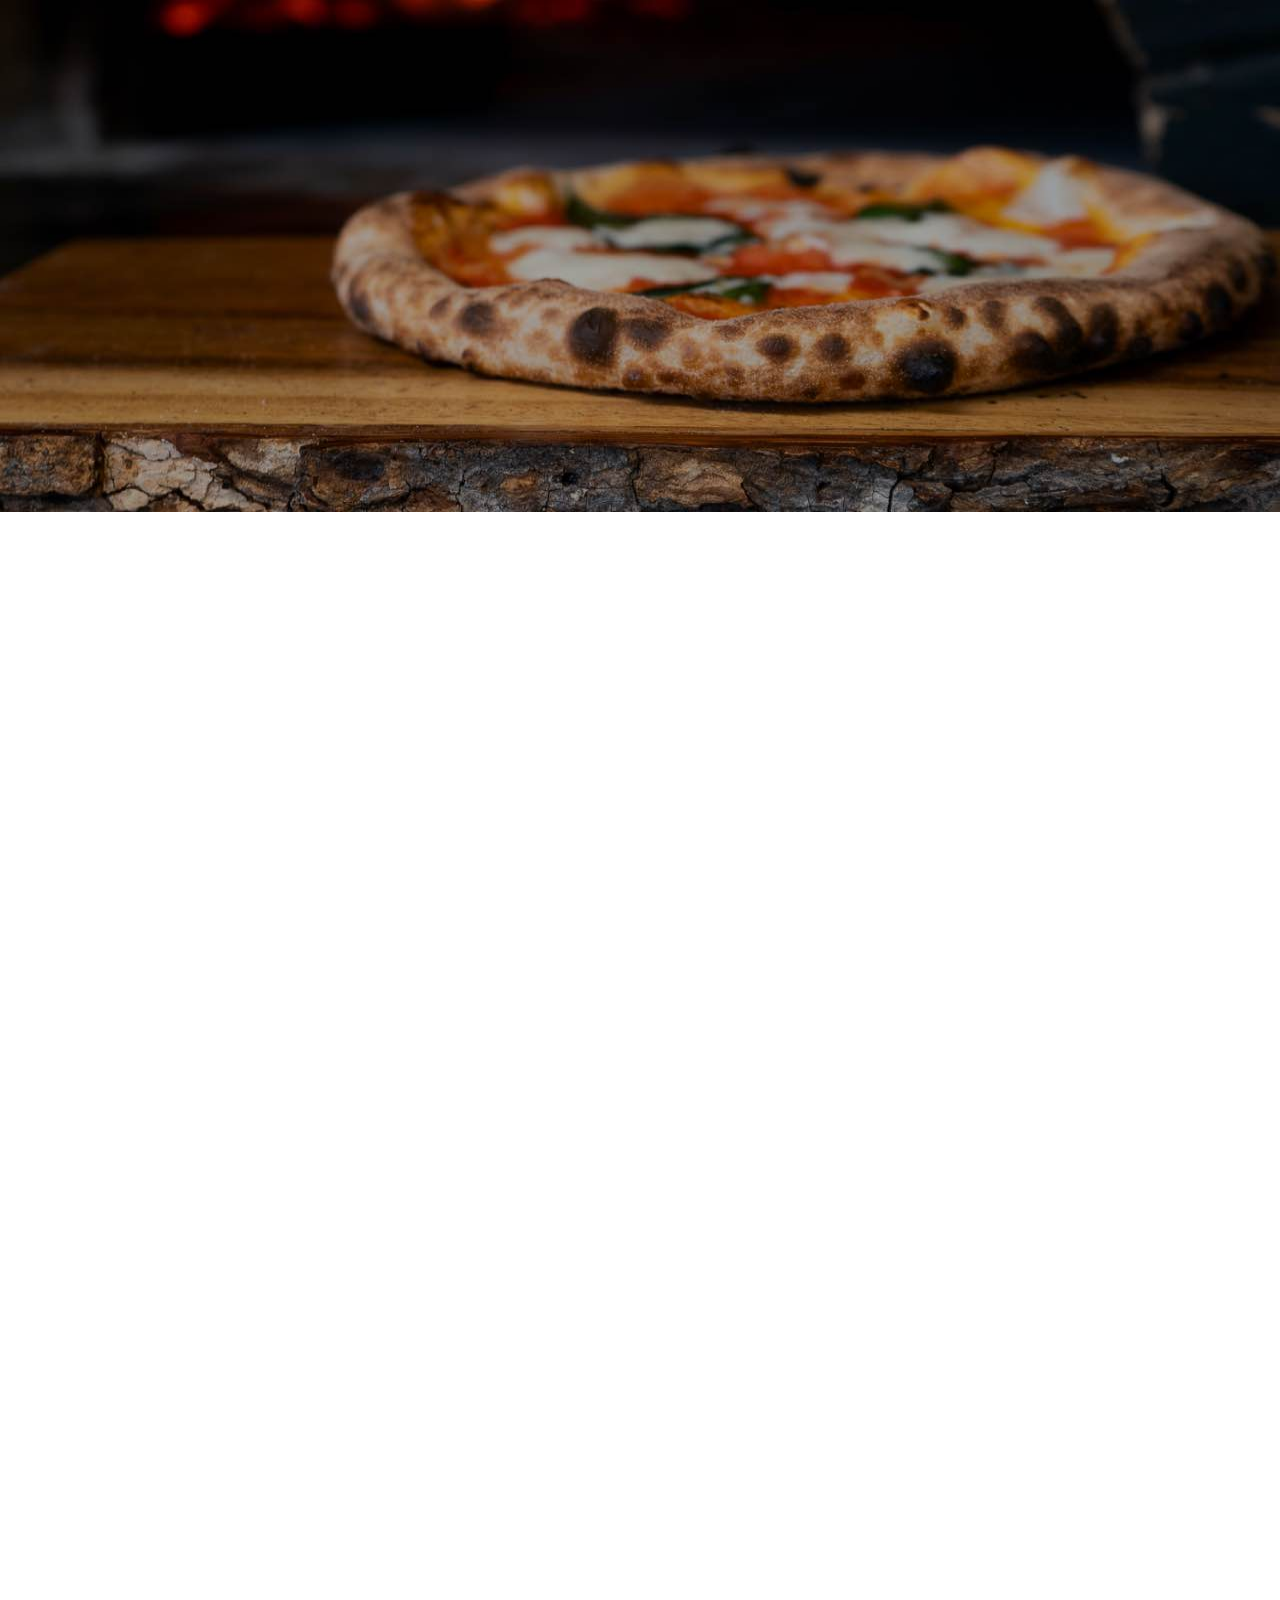
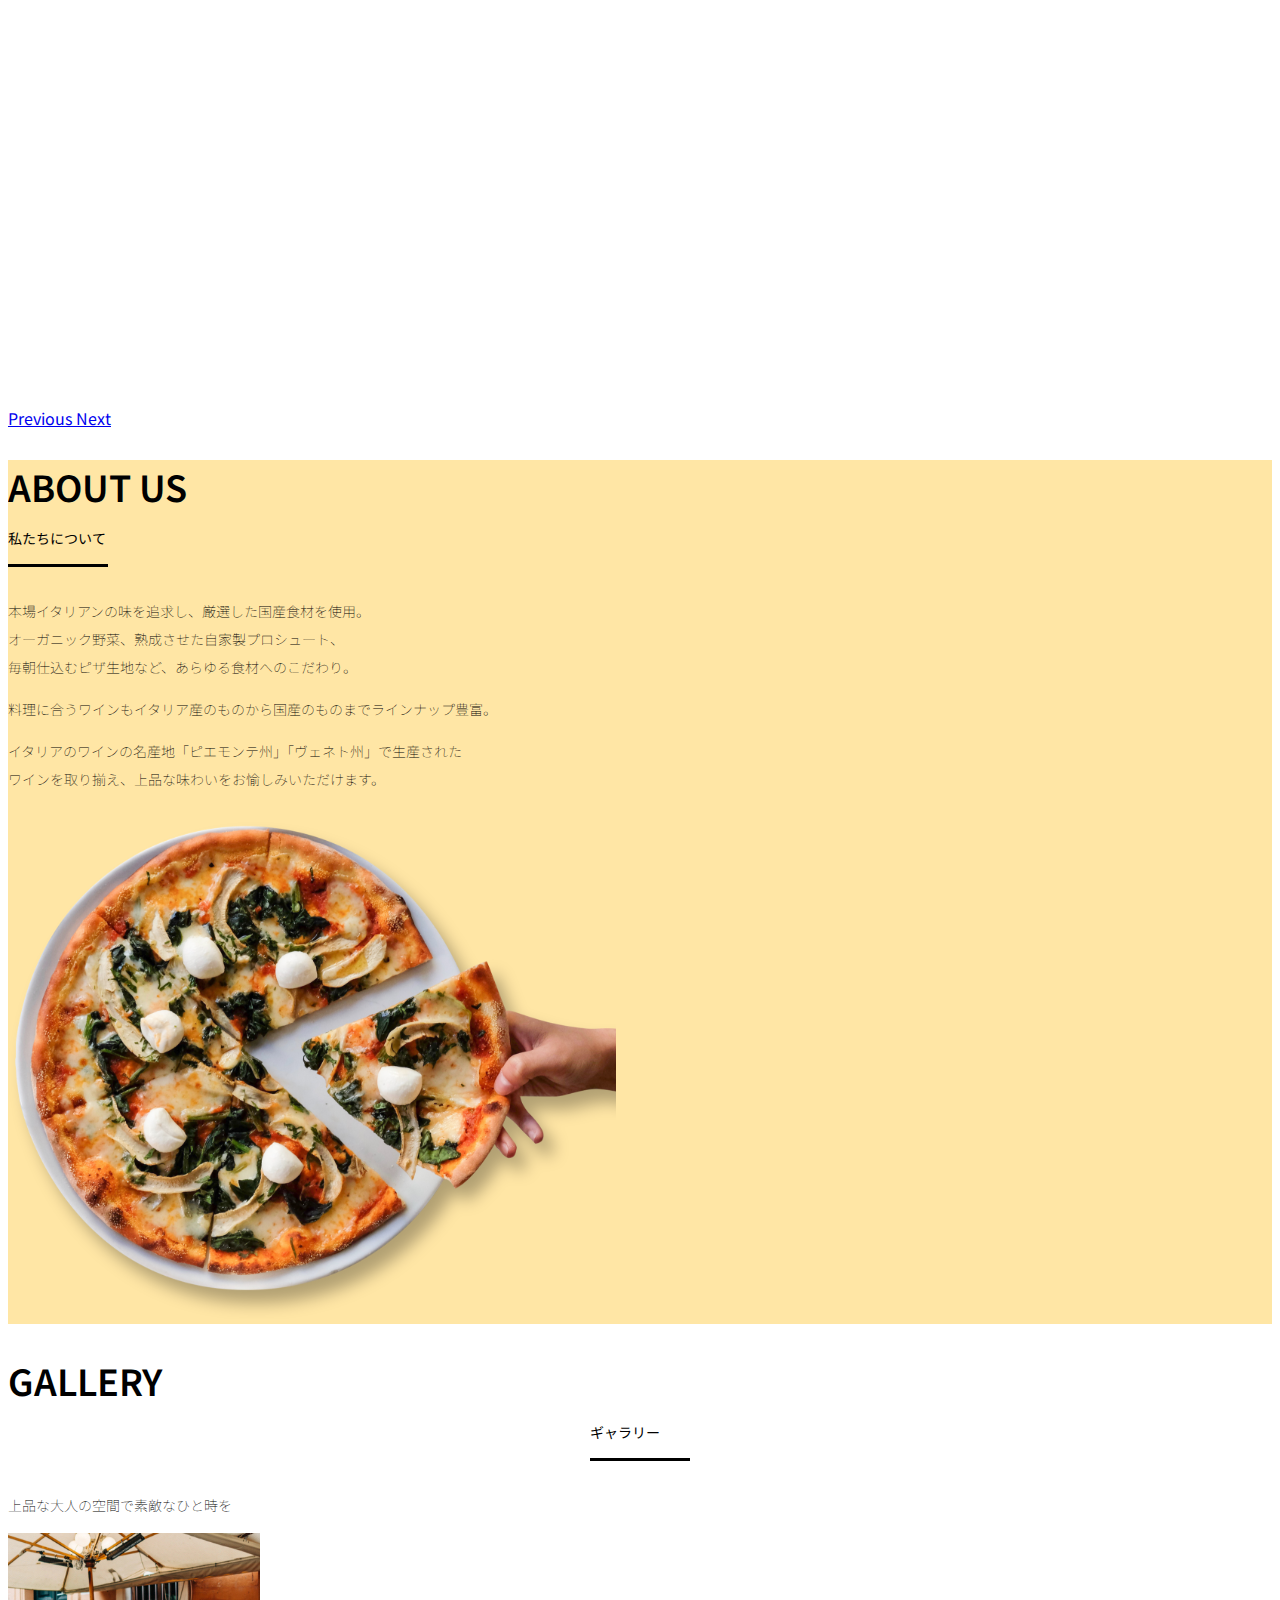
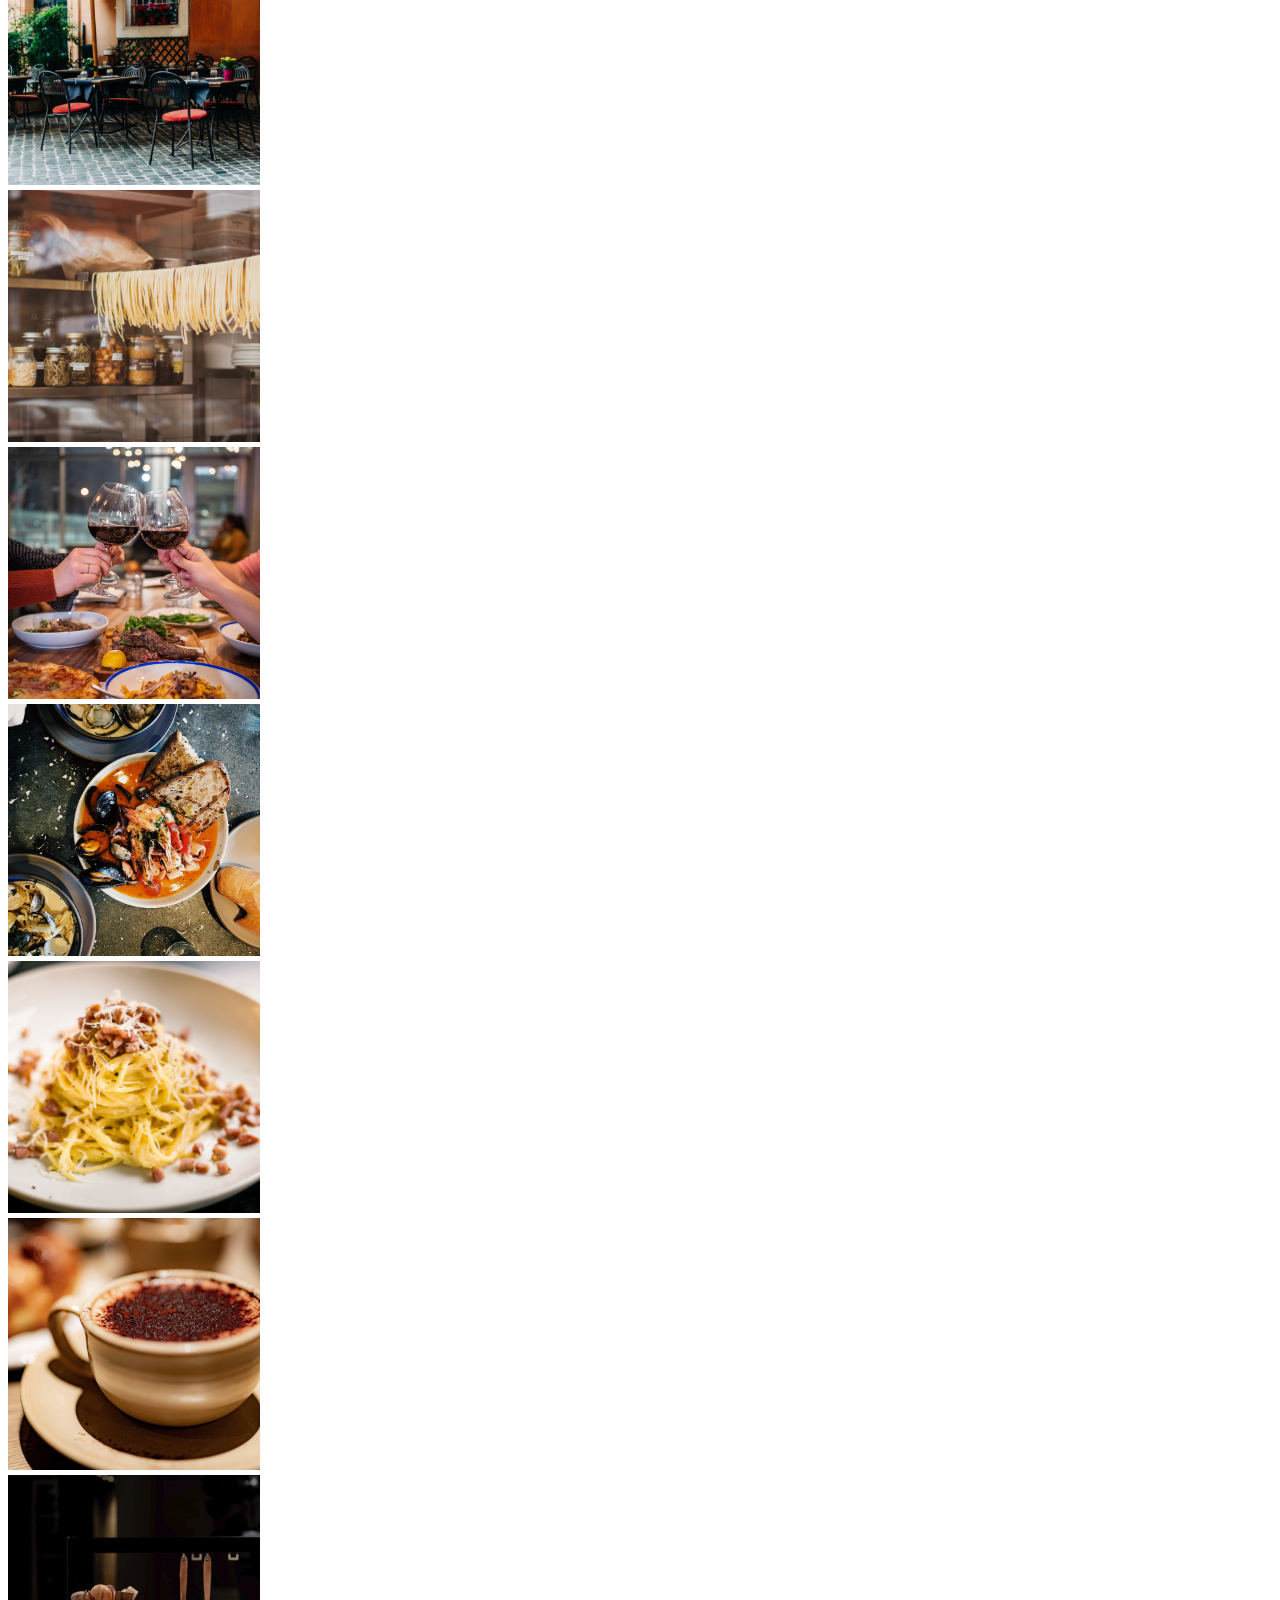
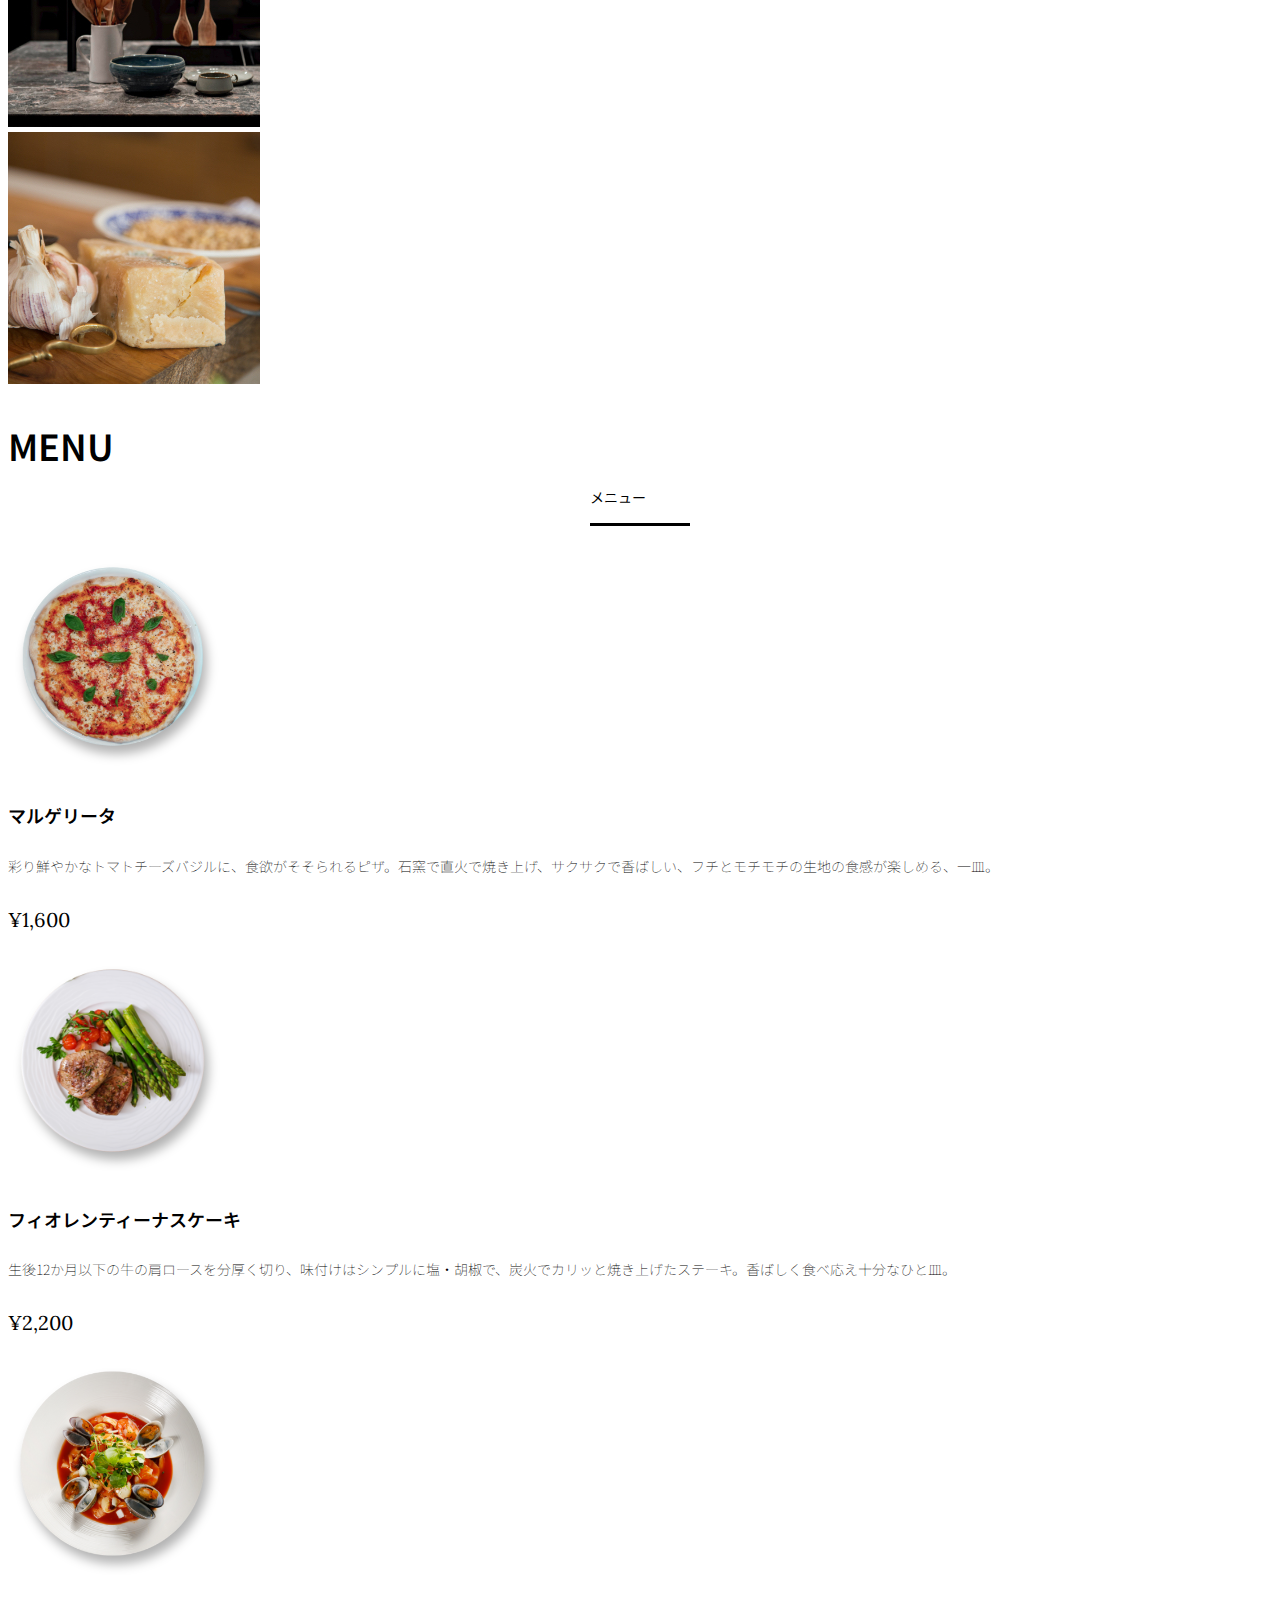
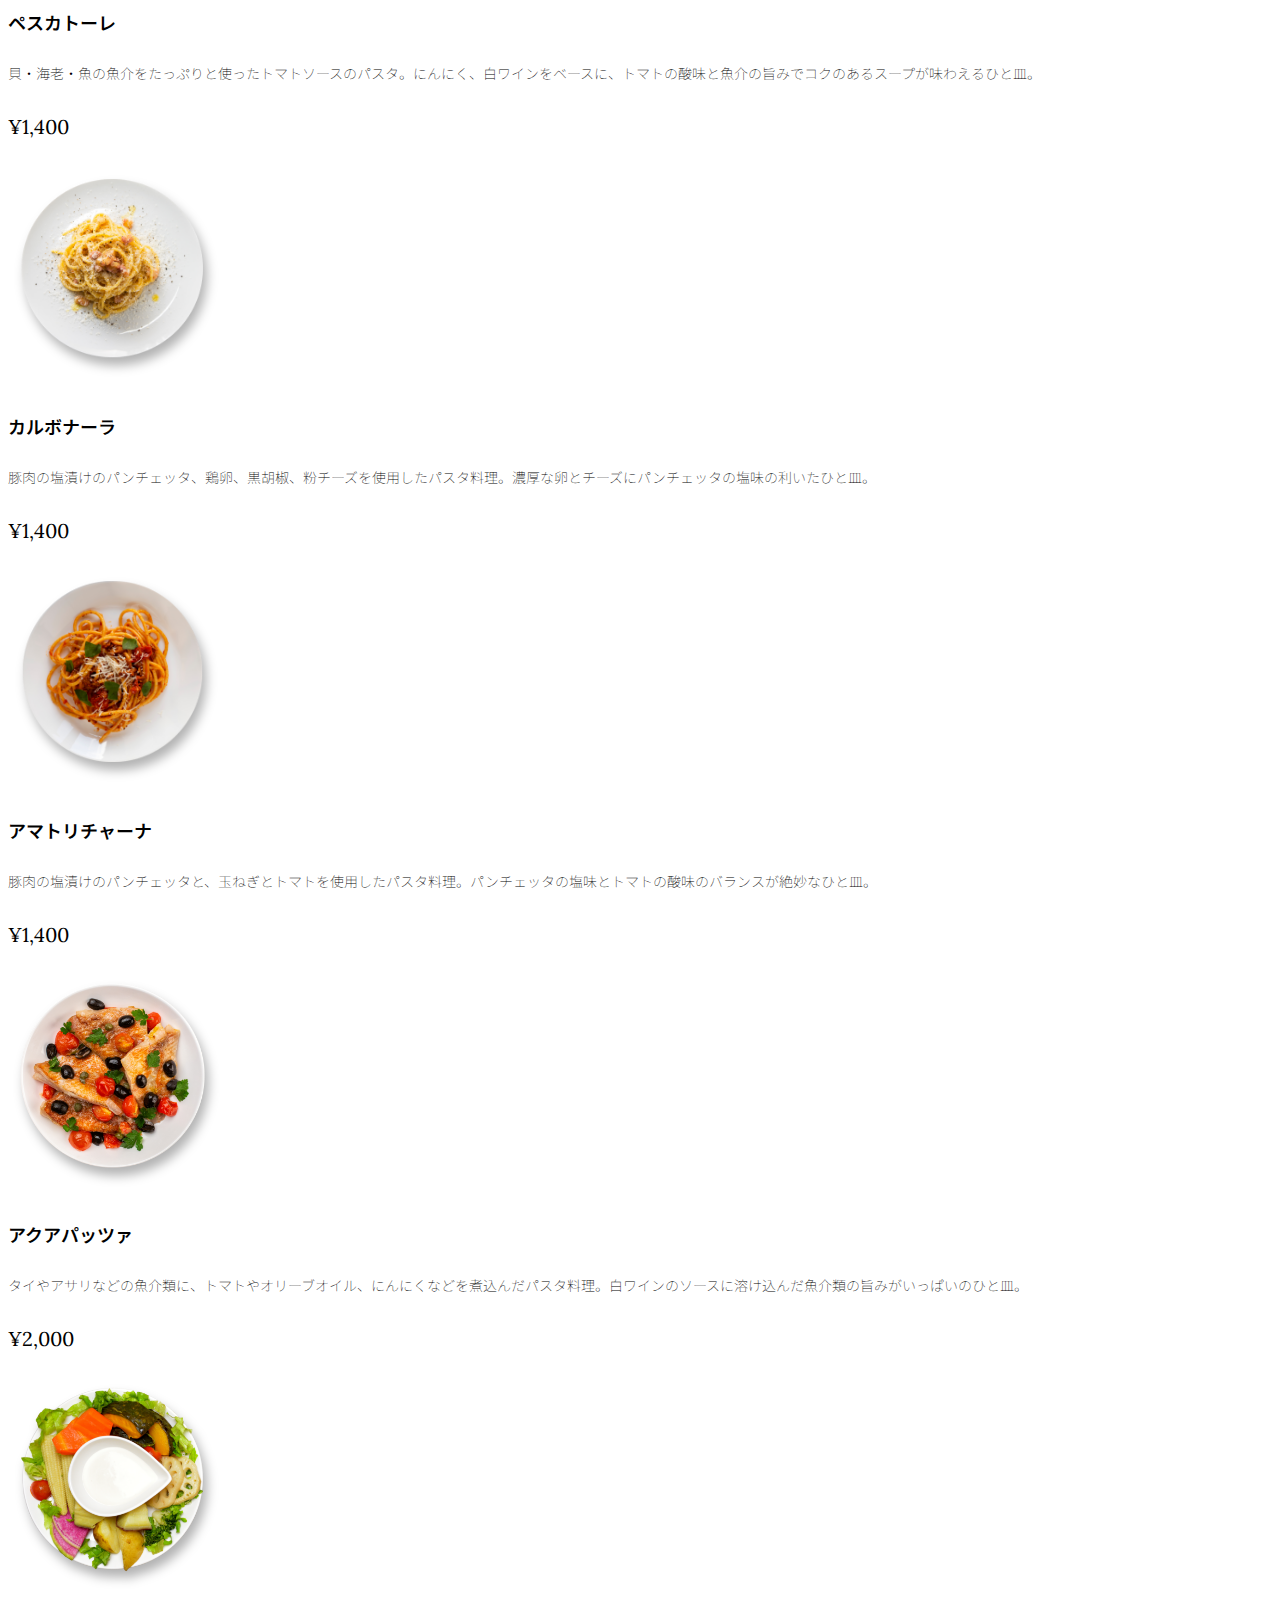
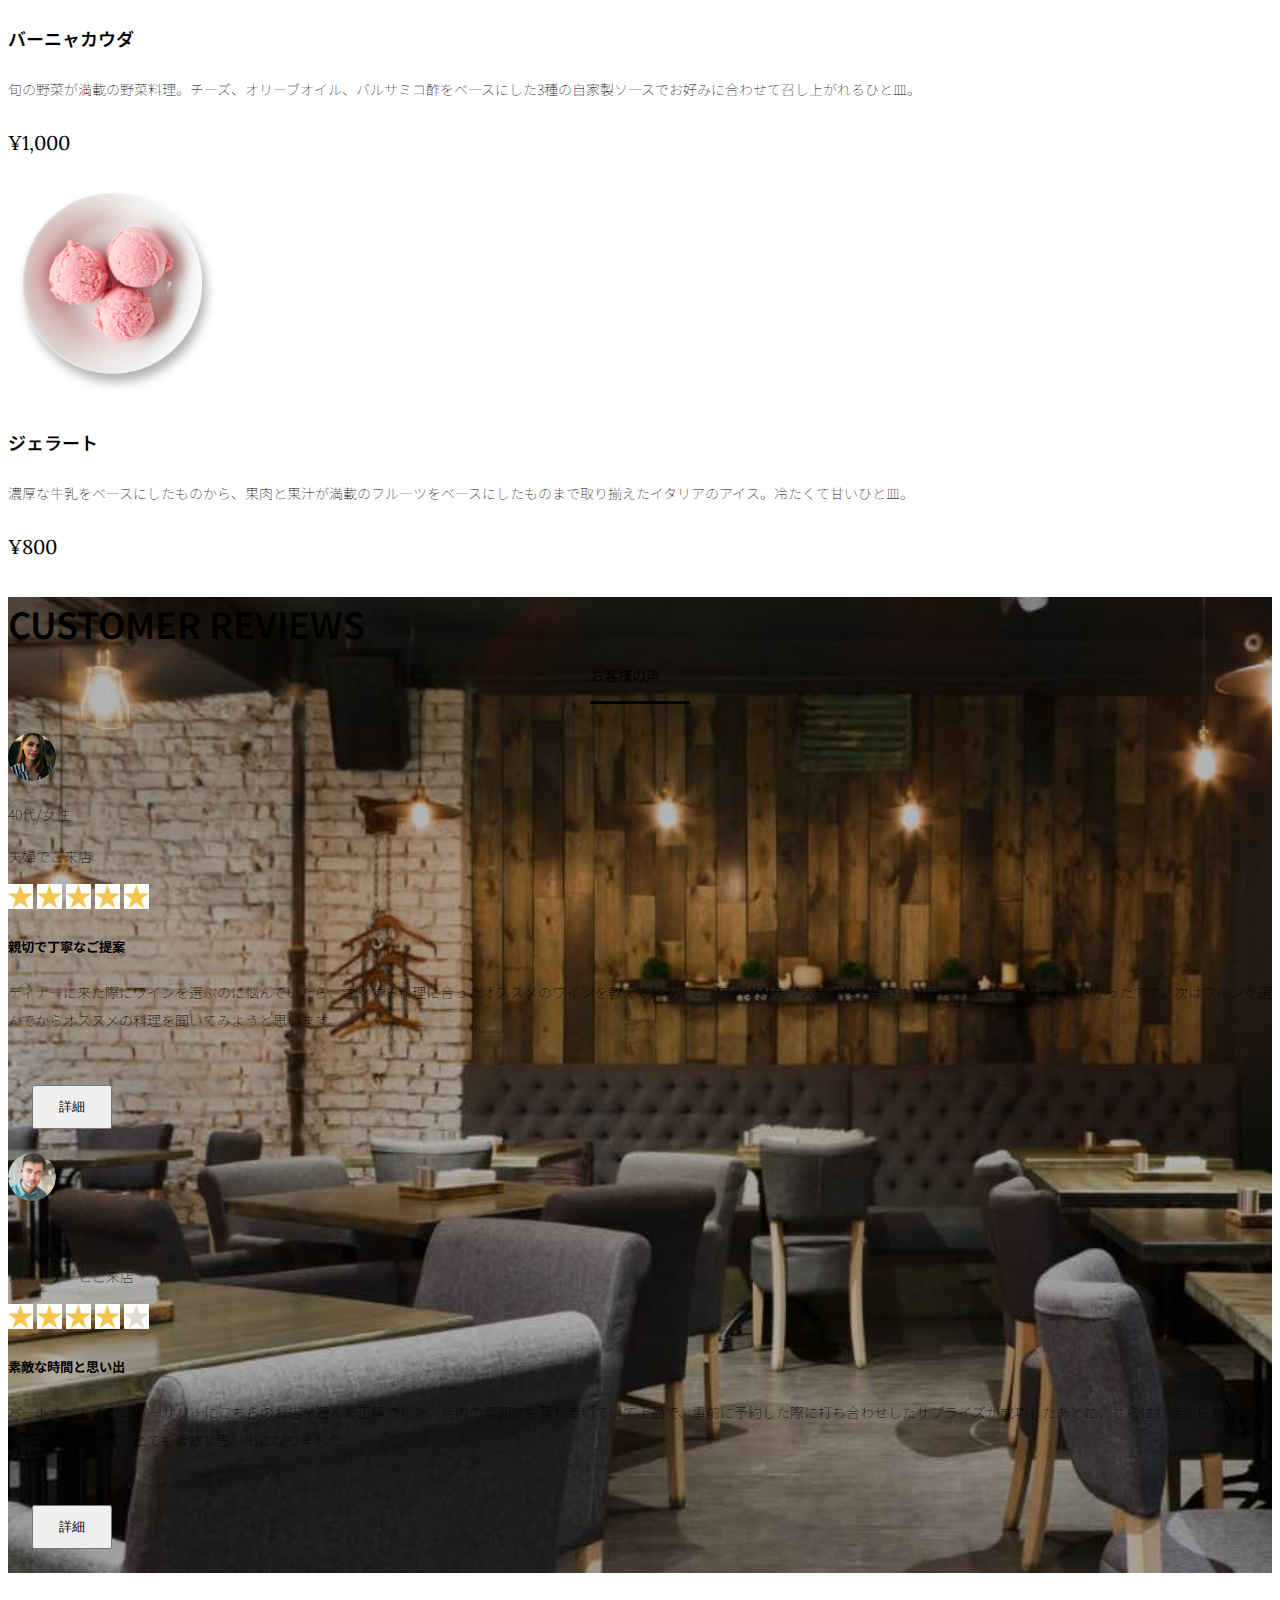
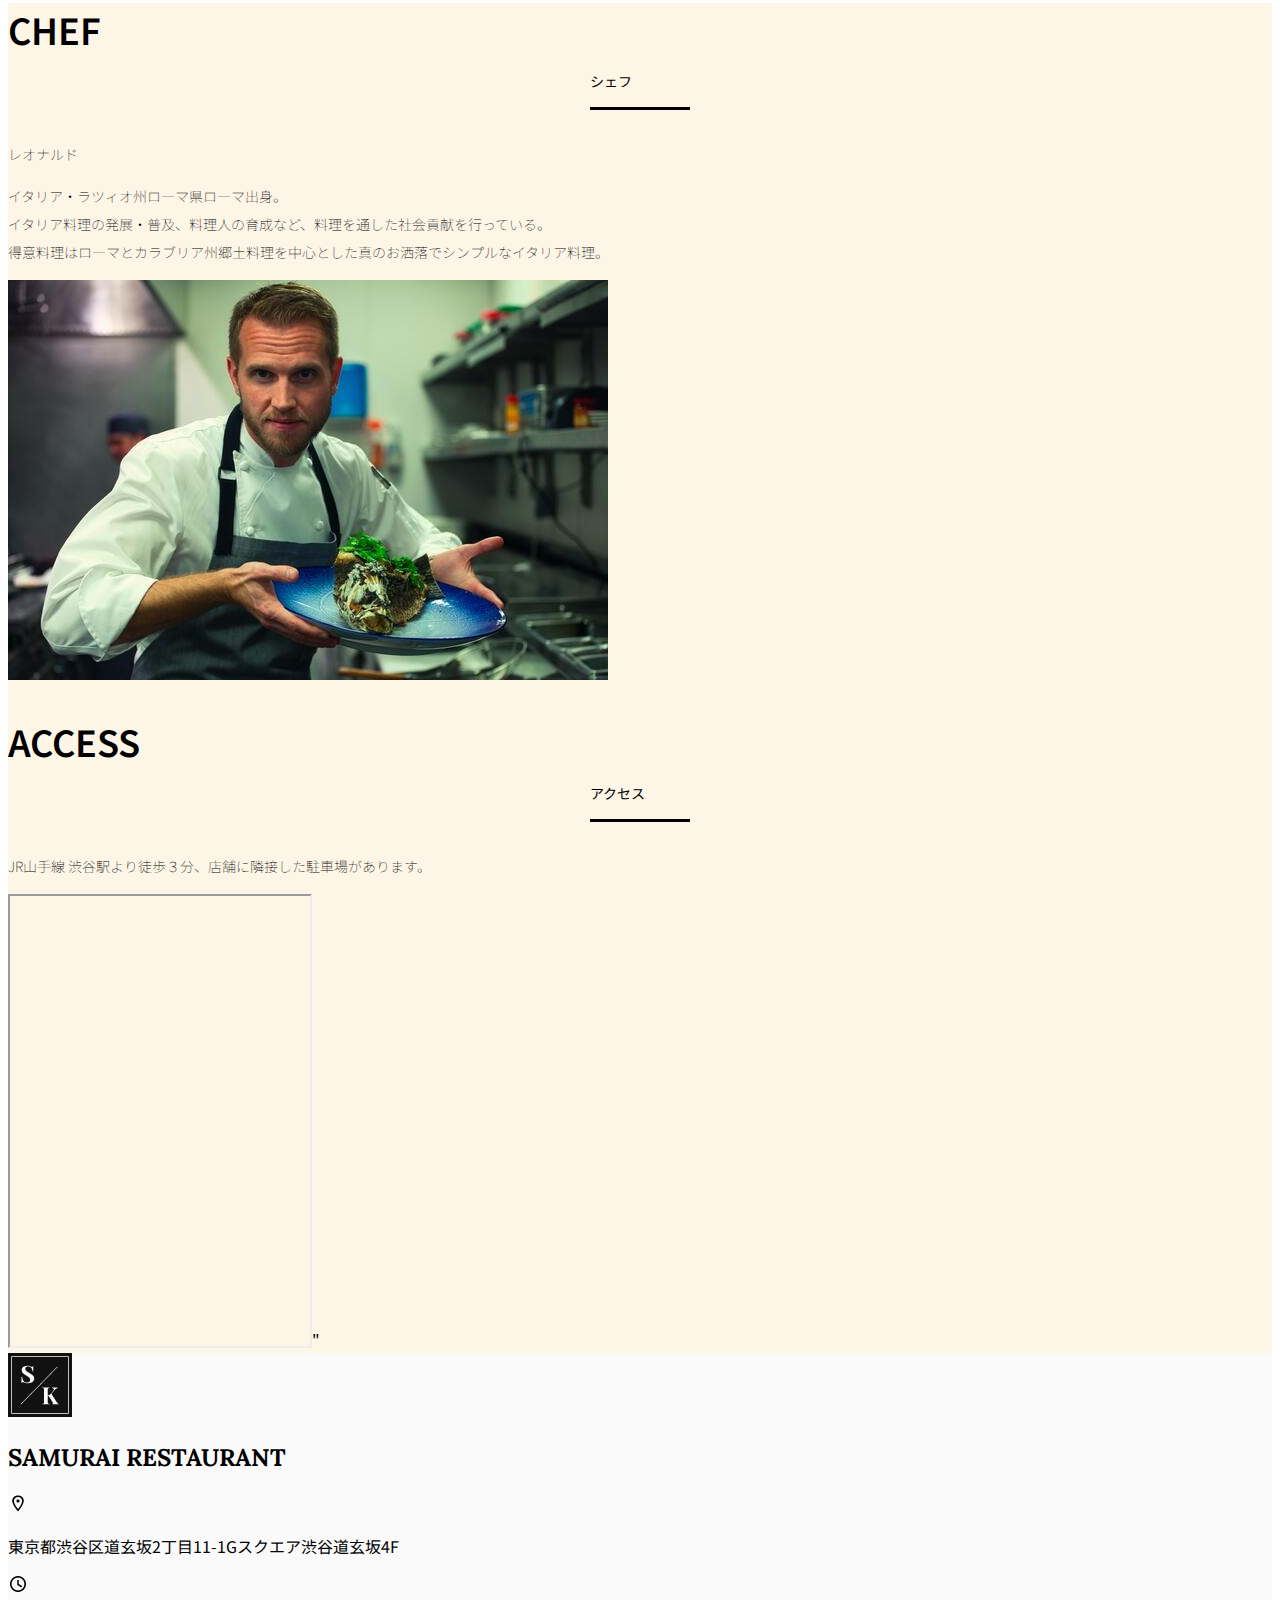
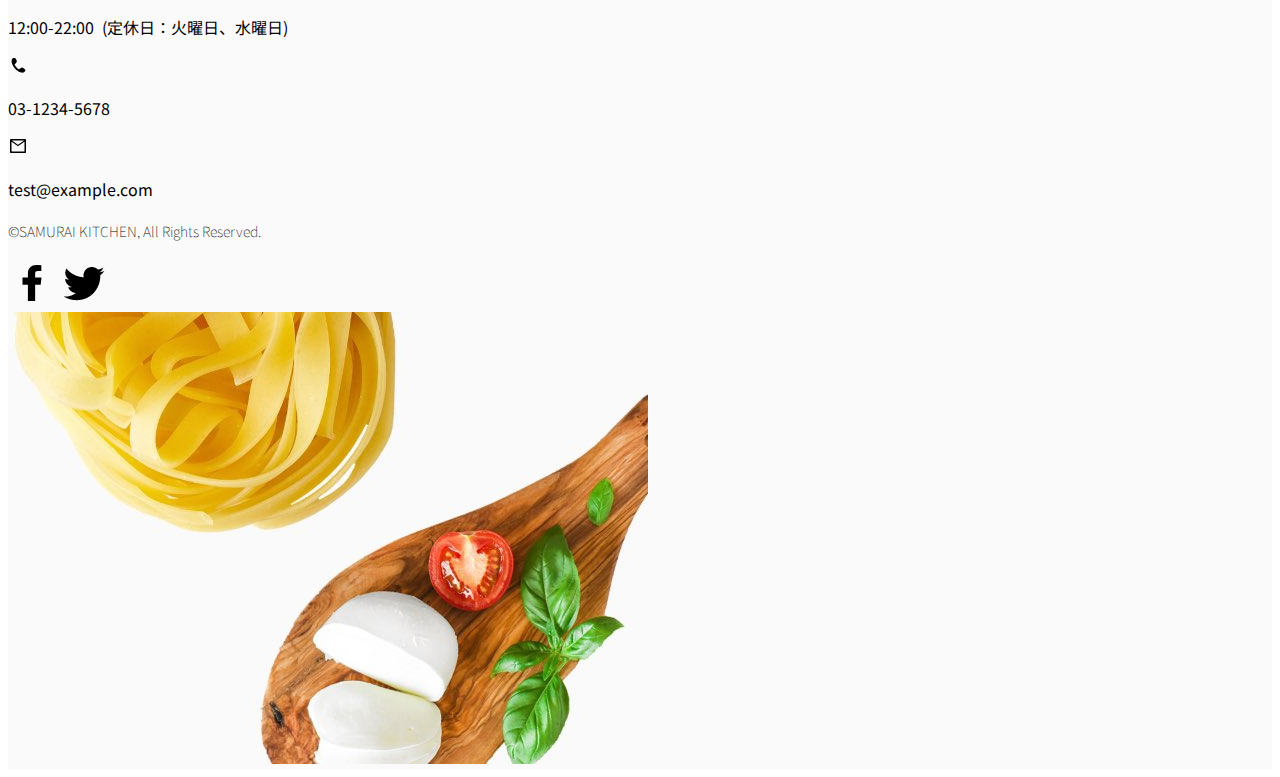
==== kadai_015/index.html @ 0fbdc572 "Add files via upload" ====
<!doctype html>
<html lang="ja">

<head>
  <meta charset="utf-8">
  <meta name="viewport" content="width=device-width, initial-scale=1">
  <!-- マルチデバイス対応 -->
  <meta name="viewport" content="width=device-width, initial-scale=1">
  <meta name="description" content="">
  <meta name="author" content="SAMURAI ENGINEER">
  <title>SAMURAI XD_HTML教材</title>

    <!-- 先にBootstrapのCSSを読み込む -->
  <!-- ************************************************ bootstrap.min.cssの読み込み -->
  <!-- BootstrapのCSSの読み込み -->
  <link href="https://cdn.jsdelivr.net/npm/bootstrap@5.0.0-beta1/dist/css/bootstrap.min.css" rel="stylesheet"integrity="sha384-giJF6kkoqNQ00vy+HMDP7azOuL0xtbfIcaT9wjKHr8RbDVddVHyTfAAsrekwKmP1" crossorigin="anonymous">

  <link href="https://cdn.jsdelivr.net/npm/bootstrap@5.0.0-beta1/dist/css/bootstrap.min.css" rel="stylesheet"
    integrity="sha384-giJF6kkoqNQ00vy+HMDP7azOuL0xtbfIcaT9wjKHr8RbDVddVHyTfAAsrekwKmP1" crossorigin="anonymous">
  <!-- ************************************************ bootstrap.bundle.min.jsの読み込み -->
  <!-- BootstrapのJavaScriptライブラリの読み込み -->
  <script src="https://cdn.jsdelivr.net/npm/bootstrap@5.0.0-beta1/dist/js/bootstrap.bundle.min.js" integrity="sha384-ygbV9kiqUc6oa4msXn9868pTtWMgiQaeYH7/t7LECLbyPA2x65Kgf80OJFdroafW" crossorigin="anonymous" defer>
  </script>

  <!-- ************************************************ Google Font読み込み -->
  <link rel="preconnect" href="https://fonts.gstatic.com">
  <link href="https://fonts.googleapis.com/css2?family=Lora&display=swap" rel="stylesheet">
  <link href="https://fonts.googleapis.com/css2?family=Noto+Sans+JP:wght@300&display=swap" rel="stylesheet">
  <!-- ************************************************ Font Awesome -->
  <link rel="stylesheet" href="https://use.fontawesome.com/releases/v5.1.0/css/all.css"
    integrity="sha384-lKuwvrZot6UHsBSfcMvOkWwlCMgc0TaWr+30HWe3a4ltaBwTZhyTEggF5tJv8tbt" crossorigin="anonymous">
      <!-- Bootstrapの読み込みのlinkタグよりも後ろに、style.cssを読み込むlinkタグを記述する -->
  <!-- ************************************************今回作成する styles.cssの読み込み -->
  <link href="stylesheet/style.css" rel="stylesheet">
  <!-- ************************************************  -->
</head>

<body>
  <main>
    <!-- ************************************************ ナビゲーションバー開始 -->
    <nav class="navbar navbar-expand-lg">
      <div class="container">
        <a class="navbar-brand my_navbar_brand">
          <img class="img-fluid navbar_brand_logo" src="img/site_logo.png" alt="サイトアイコン"><span>SAMURAI KITCHEN</span>
        </a>
        <div class="navbar-toggler hamburger_menu" data-bs-toggle="collapse" data-bs-target="#navbarNav"
          　aria-controls="navbarNav" aria-expanded="false" aria-label="Toggle navigation">
          <input type="checkbox" id="hamburger_btn_check">
          <label for="hamburger_btn_check" class="hamburger_btn">
            <img class="btn_open" src="img/button_open.png" alt="ナビゲーションバーのボタン">
            <img class="btn_close" src="img/button_close.png" alt="ナビゲーションバーのボタン">
          </label>
        </div>
        <div class="collapse navbar-collapse justify-content-end" id="navbarNav">
          <ul class="navbar-nav">
            <li class="nav-item px-2">
              <a class="nav-link my_nav_link my-2" aria-current="page" href="#">HOME</a>
            </li>
 
            <li class="nav-item px-2">
              <a class="nav-link my_nav_link my-2" href="#about">ABOUT US</a>
            </li>
 
            <li class="nav-item px-2">
              <a class="nav-link my_nav_link my-2" href="#gallery">GALLERY</a>
            </li>
 
            <li class="nav-item px-2">
              <a class="nav-link my_nav_link my-2" href="#menu">MENU</a>
            </li>
 
            <li class="nav-item px-2">
              <a class="nav-link my_nav_link my-2" href="#review">CUSTOMER REVIEWS</a>
            </li>

            <li class="nav-item px-2">
              <a class="nav-link my_nav_link my-2" href="#chef">CHEF</a>
            </li>
            
            <li class="nav-item px-2">
              <a class="nav-link my_nav_link my-2" href="#access">ACCESS</a>
            </li>
              
          </ul>
        </div>
      </div>
    </nav>

    <!-- ************************************************ ナビゲーションバー終了 -->

    <!-- ************************************************ カルーセル開始 -->
    <!-- idのmyCarouselはインジケーター部分のdata-bs-targetと紐付く必要がある。mb-5で下方向に余白追加。 -->
    <div id="myCarousel" class="carousel slide mb-5" data-bs-ride="carousel">
 
      <!-- インジケーター部分 -->
      <ol class="carousel-indicators">
        <!-- この箇所と前述のidは紐付いている。data-bs-slide-toの番号がカルーセルの順番。 -->
        <li data-bs-target="#myCarousel" data-bs-slide-to="0" class="active"></li>
        <li data-bs-target="#myCarousel" data-bs-slide-to="1"></li>
        <li data-bs-target="#myCarousel" data-bs-slide-to="2"></li>
      </ol>
 
      <!-- carousel-inner：カルーセルのキャプションと背景画像の部分。現在は1枚目だけ表示。 -->
      <div class="carousel-inner">
        <div class="carousel-item active">
          <img src="img/slider-1.jpg" alt="SAMURAI KITCHEN-1">
          <div class="carousel-caption">
            <h1 class="my_carousel_caption">
              Welcome to<br>
              SAMURAI KITCHEN
            </h1>
          </div>
        </div>
        <!-- カルーセル2枚目 -->
  <div class="carousel-item">
    <img src="img/slider-2.jpg" alt="サンプル画像">
    <div class="carousel-caption">
      <h1 class="my_carousel_caption">
         The fabulous combination of&nbsp;wine&nbsp;and&nbsp;food
      </h1>
    </div>
  </div>
  <!-- カルーセル３枚目 -->
  <div class="carousel-item">
    <img src="img/slider-3.jpg" alt="サンプル画像">
    <div class="carousel-caption">
      <h1 class="my_carousel_caption">Get the Italian taste<br>
        at the SAMURAI&nbsp;KITCHEN
      </h1>
    </div>
  </div>
      </div>
 
      <!-- コントロールボタン 左側 -->
      <a class="carousel-control-prev" href="#myCarousel" role="button" data-bs-slide="prev">
        <span class="carousel-control-prev-icon" aria-hidden="true"></span>
        <span class="visually-hidden">Previous</span>
      </a>
 
      <!-- コントロールボタン 右側 -->
      <a class="carousel-control-next" href="#myCarousel" role="button" data-bs-slide="next">
        <span class="carousel-control-next-icon" aria-hidden="true"></span>
        <span class="visually-hidden">Next</span>
      </a>
    </div>

    <!-- ************************************************ カルーセル終了 -->

    <!-- ************************************************ アバウトセクション開始 -->
    <section class="about_us_bg" id="about">
      <!--コンテンツの中央揃え。上下方向にパディング（サイズ5）。下方向にマージン（サイズ5）。 -->
      <div class="container py-5 mb-5">
 
        <!-- rowクラス（行） -->
        <div class="row">
 
          <!-- 左側カラム（6/12分割） -->
          <div class="col-lg-6 text-left">
 
            <!-- 上下方向にパディング（サイズ5） -->
            <div class="py-5">
 
              <!-- 下方向にマージン（サイズ5） -->
              <h2 class="section_title about mb-5">
                ABOUT US
              </h2>
              <!-- 下方向にマージン（サイズ2） -->
              <p class="mb-2">
                本場イタリアンの味を追求し、厳選した国産食材を使用。<br>
                オーガニック野菜、熟成させた自家製プロシュート、<br>
                毎朝仕込むピザ生地など、あらゆる食材へのこだわり。<br>
              </p>
 
              <!-- 下方向にマージン（サイズ2） -->
              <p class="mb-2">
                料理に合うワインもイタリア産のものから国産のものまでラインナップ豊富。<br>
              </p>
 
              <!-- 下方向にマージン（サイズ2） -->
              <p class="mb-2">
                イタリアのワインの名産地「ピエモンテ州」「ヴェネト州」で生産された<br>
                ワインを取り揃え、上品な味わいをお愉しみいただけます。<br>
              </p>
            </div>
          </div>
 
          <!-- 右側カラム（6/12分割） -->
          <div class="col-lg-6">
 
            <!-- 画像を配置 -->
            <img src="img/img-about-us.png" alt="pizza">
          </div>
        </div>
      </div>

    </section>
    <!-- ************************************************ アバウトセクション終了 -->

    <!-- ************************************************ ギャラリーセクション開始 -->
    <section id="gallery">
      <div class="container mb-5">
        <h2 class="mb-3 section_title gallery text-center">GALLERY</h2>
        <p class="text-center mb-5">
          上品な大人の空間で素敵なひと時を
        </p>
 
        <div class="row">
          <div class="col-6 col-lg-3 mb-4 d-flex justify-content-center">
            <img class="img-fluid" src="img/gallery-1.jpg" alt="サンプル画像">
          </div>
 
          <div class="col-6 col-lg-3 mb-4 d-flex justify-content-center">
            <img class="img-fluid" src="img/gallery-2.jpg" alt="サンプル画像">
          </div>
 
          <div class="col-6 col-lg-3 mb-4 d-flex justify-content-center">
            <img class="img-fluid" src="img/gallery-3.jpg" alt="サンプル画像">
          </div>
 
          <div class="col-6 col-lg-3 mb-4 d-flex justify-content-center">
            <img class="img-fluid" src="img/gallery-4.jpg" alt="サンプル画像">
          </div>
 
          <div class="col-6 col-lg-3 mb-4 d-flex justify-content-center">
            <img class="img-fluid" src="img/gallery-5.jpg" alt="サンプル画像">
          </div>
 
          <div class="col-6 col-lg-3 mb-4 d-flex justify-content-center">
            <img class="img-fluid" src="img/gallery-6.jpg" alt="サンプル画像">
          </div>
 
          <div class="col-6 col-lg-3 mb-4 d-flex justify-content-center">
            <img class="img-fluid" src="img/gallery-7.jpg" alt="サンプル画像">
          </div>
 
          <div class="col-6 col-lg-3 mb-4 d-flex justify-content-center">
            <img class="img-fluid" src="img/gallery-8.jpg" alt="サンプル画像">
          </div>
 
        </div>
      </div>
    </section>
    <!-- ************************************************ ギャラリーセクション終了 -->

    <!-- ************************************************ メニューセクション -->
    <!-- メニューセクション -->
    <section id="menu">
      <div class="container">
        <div class="row">
          <div class="col-lg-12">
            <h2 class="section_title menu text-center mb-5">MENU</h2>
          </div>
        </div>
      </div>

      <div class="container mb-5">
        <div class="row">
          <div class="col-12 col-lg-6">
            <div class="row g-0 mb-4">
              <div class="col-12 col-lg-5 text-center">
                <img src="img/margherita.png" class="img-fluid" alt="マルゲリータ">
              </div>
              <div class="col-12 col-lg-7 p-4">
              <h4 class="mb-0 menu_title">マルゲリータ</h4>
                <p class="my-auto">彩り鮮やかなトマトチーズバジルに、食欲がそそられるピザ。石窯で直火で焼き上げ、サクサクで香ばしい、フチとモチモチの生地の食感が楽しめる、一皿。</p>
                <p class="menu_price">¥1,600</p>
              </div>
            </div>
          </div>

          <div class="col-12 col-lg-6">
            <div class="row g-0 mb-4">
              <div class="col-12 col-lg-5 text-center">
              <img src="img/steak.png" class="img-fluid" alt="フィオレンティーナスケーキ">
              </div>
              <div class="col-12 col-lg-7 p-4">
                <h4 class="mb-0 menu_title">フィオレンティーナスケーキ</h4>
                <p class="my-auto">生後12か月以下の牛の肩ロースを分厚く切り、味付けはシンプルに塩・胡椒で、炭火でカリッと焼き上げたステーキ。香ばしく食べ応え十分なひと皿。</p>
                <p class="menu_price">¥2,200</p>
              </div>
            </div>
          </div>

          <div class="col-12 col-lg-6">
            <div class="row g-0 mb-4">
              <div class="col-12 col-lg-5 text-center">
                <img src="img/pescatore.png" class="img-fluid" alt="ペスカトーレ">
              </div>
              <div class="col-12 col-lg-7 p-4">
                <h4 class="mb-0 menu_title">ペスカトーレ</h4>
                <p class="my-auto">貝・海老・魚の魚介をたっぷりと使ったトマトソースのパスタ。にんにく、白ワインをベースに、トマトの酸味と魚介の旨みでコクのあるスープが味わえるひと皿。</p>
                <p class="menu_price">¥1,400</p>
              </div>
            </div>
          </div>

          <div class="col-12 col-lg-6">
            <div class="row g-0 mb-4">
              <div class="col-12 col-lg-5 text-center">
                <img src="img/carbonara.png" class="img-fluid" alt="カルボナーラ">
              </div>
              <div class="col-12 col-lg-7 p-4">
                <h4 class="mb-0 menu_title">カルボナーラ</h4>
                <p class="my-auto">豚肉の塩漬けのパンチェッタ、鶏卵、黒胡椒、粉チーズを使用したパスタ料理。濃厚な卵とチーズにパンチェッタの塩味の利いたひと皿。</p>
                <p class="menu_price">¥1,400</p>
              </div>
            </div>
          </div>

          <div class="col-12 col-lg-6">
            <div class="row g-0 mb-4">
              <div class="col-12 col-lg-5 text-center">
                <img src="img/amatriciana.png" class="img-fluid" alt="アマトリチャーナ">
              </div>
              <div class="col-12 col-lg-7 p-4">
                <h4 class="mb-0 menu_title">アマトリチャーナ</h4>
                <p class="my-auto">豚肉の塩漬けのパンチェッタと、玉ねぎとトマトを使用したパスタ料理。パンチェッタの塩味とトマトの酸味のバランスが絶妙なひと皿。</p>
                <p class="menu_price">¥1,400</p>
              </div>
            </div>
          </div>

          <div class="col-12 col-lg-6">
            <div class="row g-0 mb-4">
              <div class="col-12 col-lg-5 text-center">
                <img src="img/acqua-pazza.png" class="img-fluid" alt="アクアパッツァ">
              </div>
              <div class="col-12 col-lg-7 p-4">
                <h4 class="mb-0 menu_title">アクアパッツァ</h4>
                <p class="my-auto">タイやアサリなどの魚介類に、トマトやオリーブオイル、にんにくなどを煮込んだパスタ料理。白ワインのソースに溶け込んだ魚介類の旨みがいっぱいのひと皿。</p>
                <p class="menu_price">¥2,000</p>
              </div>
            </div>
          </div>

          <div class="col-12 col-lg-6">
            <div class="row g-0 mb-4">
              <div class="col-12 col-lg-5 text-center">
                <img src="img/bagna-cauda.png" class="img-fluid" alt="バーニャカウダ">
              </div>
              <div class="col-12 col-lg-7 p-4">
                <h4 class="mb-0 menu_title">バーニャカウダ</h4>
                <p class="my-auto">旬の野菜が満載の野菜料理。チーズ、オリーブオイル、バルサミコ酢をベースにした3種の自家製ソースでお好みに合わせて召し上がれるひと皿。</p>
                <p class="menu_price">¥1,000</p>
              </div>
            </div>
          </div>

          <div class="col-12 col-lg-6">
            <div class="row g-0 mb-4">
              <div class="col-12 col-lg-5 text-center">
                <img src="img/gelato.png" class="img-fluid" alt="ジェラート">
              </div>
              <div class="col-12 col-lg-7 p-4">
                <h4 class="mb-0 menu_title">ジェラート</h4>
                <p class="my-auto">濃厚な牛乳をベースにしたものから、果肉と果汁が満載のフルーツをベースにしたものまで取り揃えたイタリアのアイス。冷たくて甘いひと皿。</p>
                <p class="menu_price">¥800</p>
              </div>
            </div>
          </div>
        </div>
      </div>
    </section>
    <!-- ************************************************ メニューセクション終了 -->

    <!-- ************************************************ レビューセクション開始 -->
    <section id="review">
      <!-- review_wrapper で背景画像を設定します -->
      <div class="review_wrapper">
 
        <!-- container部分 -->
        <div class="container py-5 mb-5">
 
          <!-- 中央揃えでタイトルを表示 -->
          <div class="text-center mb-5">
            <h2 class="section_title review text-center text-white">CUSTOMER REVIEWS</h2>
          </div>
 
          <!-- row部分：左右のカラムを中央揃え -->
          <div class="row pb-5 justify-content-center">
 
            <!-- 左側カラム -->
            <div class="col-12 col-lg-5 mt-3">
 
              <!-- 背景を白色に設定 -->
              <div class="bg-white h_420">
 
                <!-- 内側にパディング4 -->
                <div class="p-4">
 
                  <!-- 顔写真と年齢などのテキストはd-flexで横並びにする　中央揃え -->
                  <div class="d-flex align-items-center">
                    <!-- お客様の画像を配置 -->
                    <img src="img/customer-woman.png" class="reviewer_img" alt="サンプル画像">
                    <div>
                      <!-- お客様情報のテキスト -->
                      <p class="my-0">40代/女性</p>
                      <p class="my-0">夫婦でご来店</p>
                    </div>
                  </div>
 
                  <div class="my-3">
                    <!-- 星の画像を表示 -->
                    <img src="img/star-point.png" class="star_img" alt="star">
                    <img src="img/star-point.png" class="star_img" alt="star">
                    <img src="img/star-point.png" class="star_img" alt="star">
                    <img src="img/star-point.png" class="star_img" alt="star">
                    <img src="img/star-point.png" class="star_img" alt="star">
                  </div>
 
                  <!-- レビュータイトル -->
                  <h5>親切で丁寧なご提案</h5>
                  <!-- レビュー内容 -->
                  <p>
                    ディナーに来た際にワインを選ぶのに悩んでいたら、注文する料理に合ったオススメのワインを教えてもらえて、ワインのテイスティングまでさせてもらえたのでとても嬉しかったです。次はワインを選んでからオススメの料理を聞いてみようと思います。
                  </p>
 
                  <!-- 黄色のボタンを配置 -->
                  <button type="button" class="btn btn-warning shadow fix_bottom">詳細</button>
                </div>
              </div>
            </div>
 
            <!-- 右側カラム：左側カラムと内容が同じなので説明は省略 -->
            <div class="col-12 col-lg-5 mt-3">
              <div class="bg-white h_420">
                <div class="p-4">
                  <div class="d-flex align-items-center">
                    <img src="img/customer-man.png" class="reviewer_img" alt="サンプル画像">
                    <div>
                      <p class="my-0">30代/男性</p>
                      <p class="my-0">パートナーとご来店</p>
                    </div>
                  </div>
                  <div class="my-3">
                    <img src="img/star-point.png" class="star_img" alt="star">
                    <img src="img/star-point.png" class="star_img" alt="star">
                    <img src="img/star-point.png" class="star_img" alt="star">
                    <img src="img/star-point.png" class="star_img" alt="star">
                    <img src="img/star-no-point.png" class="star_img" a lt="no-star">
                  </div>
                  <h5>素敵な時間と思い出</h5>
                  <p>
                    パートナーとのアニバーサリーにこちらのお店を選んで正解でした。店内の雰囲気も落ち着いていて上品で、事前に予約した際に打ち合わせしたサプライズが成功したあとに、さらにお店からもサプライズをいただけて、とても素敵な思い出になりました。
                  </p>
                  <button type="button" class="btn btn-warning shadow fix_bottom">詳細</button>
                </div>
              </div>
            </div>
          </div>
        </div>
      </div>
    </section>
    <!-- ************************************************ レビューセクション終了 -->

    <!-- シェフセクション開始 -->
    <section class="chef_bg" id="chef">
      <!--コンテンツの中央揃え。上下方向にパディング（サイズ5）。下方向にマージン（サイズ5）。 -->
      <div class="container py-5 mb-5">
 
        <!-- rowクラス（行） -->
        <div class="row">
 
          <!-- 左側カラム（6/12分割） -->
          <div class="col-lg-6 text-left">
 
            <!-- 上下方向にパディング（サイズ5） -->
            <div class="py-5">
 
              <!-- 下方向にマージン（サイズ5） -->
              <h2 class="section_title text-center chef mb-5">
                CHEF
              </h2>
              <!-- 下方向にマージン（サイズ2） -->
              <p class="mb-2">
                レオナルド
              </p>
 
              <!-- 下方向にマージン（サイズ2） -->
              <p class="mb-2">
                イタリア・ラツィオ州ローマ県ローマ出身。 <br>
                イタリア料理の発展・普及、料理人の育成など、料理を通した社会貢献を行っている。 <br>
                得意料理はローマとカラブリア州郷土料理を中心とした真のお洒落でシンプルなイタリア料理。 <br>
              </p>
            </div>
          </div>
 
          <!-- 右側カラム（6/12分割） -->
          <div class="col-lg-6">
 
            <!-- 画像を配置 -->
            <img src="img/chef.jpg" alt="chef">
          </div>
        </div>
      </div>

    </secition>
    <!-- シェフセクション終了 -->

    <!-- ************************************************ アクセスセクション開始 -->
    <section id="access">
      <div class="container">

        <div class="row">
          <div class="col-lg-12 text-center mb-5">
            <h2 class="section_title text-center access mb-5">ACCESS</h2>
            <p>JR山手線 渋谷駅より徒歩３分、店舗に隣接した駐車場があります。</p>
          </div>
        </div>
      </div>
      <div class="container mb-5 px-2">
        <iframe src="https://www.google.com/maps/embed?pb=!1m18!1m12!1m3!1d207364.40665724908!2d139.48626148671877!3d35.699923199999986!2m3!1f0!2f0!3f0!3m2!1i1024!2i768!4f13.1!3m3!1m2!1s0x6018f5209bb80c49%3A0x7abbc1a9d7d575eb!2z5qCq5byP5Lya56S-U0FNVVJBSQ!5e0!3m2!1sja!2sjp!4v1694701500157!5m2!1sja!2sjp" class="w-100" style=height:50vh; loading="lazy"></iframe>"
      </div>
    </section>
    <!-- ************************************************ アクセスセクション終了 -->


    <!-- ************************************************ フッター開始 -->
    <footer id="footer">
      <div class="container">
        <div class="row">
 
          <!-- 2カラムに分けたレイアウトの左側カラム -->
          <div class="col-12 col-lg-6 position-relative">
 
            <!-- 左側カラムのレイアウトをさらに分けるためにrowを使用 -->
            <div class="row pt-5">
 
              <!-- 画面をさらに2:10に分割 -->
              <!-- ここは2:10の2の部分 -->
              <div class="col-lg-2 text-center my-3">
 
                <!-- サイトロゴ -->
                <img class="img-fluid" footer_brand_logo src="img/site_logo.png" alt="サンプル画像">
              </div>
 
              <!-- ここは2:10の10の部分 -->
              <div class="col-lg-10 align-self-center my-3">
                <!-- タイトル文字 -->
                <h2 class="m-0 footer_text">SAMURAI RESTAURANT</h2>
              </div>
            </div>
 
            <!-- 営業時間などのテキストを追加 -->
            <div class="restaurant_info py-3">
              <div class="d-flex mb-3">
                <img src="img/icon-Marker.png" alt="marker">
                <p class="p-0 m-0">東京都渋谷区道玄坂2丁目11-1Gスクエア渋谷道玄坂4F</p>
              </div>
              <div class="d-flex mb-3">
                <img src="img/icon-Clock.png" alt="clock">
                <p class="p-0 m-0">12:00-22:00&nbsp;&nbsp;(定休日：火曜日、水曜日)</p>
              </div>
              <div class="d-flex mb-3">
                <img src="img/icon-Phone.png" alt="phone">
                <p class="p-0 m-0">03-1234-5678</p>
              </div>
              <div class="d-flex mb-3">
                <img src="img/icon-Mail.png" alt="mail">
                <p class="p-0 m-0">test@example.com</p>
              </div>
            </div>
 
            <!-- コピーライトを追加 -->
            <div>
              <p>
                ©SAMURAI KITCHEN, All Rights Reserved.
              </p>
 
              <!-- SNSアイコンを表示 -->
              <img src="img/icon-facebook.png" class="sns_img" alt="facebook">
              <img src="img/icon-twitter.png" class="sns_img" alt="twitter">
            </div>
          </div>
 
          <!-- 2カラムに分けたレイアウトの右側カラム -->
          <div class="col-lg-6 d-none d-lg-block">
            <!-- 背景画像を表示 -->
            <img src="img/background-footer.jpg" alt="背景画像">
          </div>
        </div>
      </div>
    </footer>
    <!-- ************************************************ フッター終了 -->
  </main>
</body>

</html>
---- kadai_015/stylesheet/style.css ----
/* ----------------------------------------------- 共通 */
html,
body {
  overflow-x: hidden;
}

body {
  color: #000000;
  font-family: 'Noto Sans JP', sans-serif;
  padding-bottom: 0;

}

p {
  line-height: 2.0em;
  font-weight: 100;
  font-style: normal;
  font-size: 14px;

}
.section_title {
  font-size: 36px;
  font-weight: 600;
  }	
  .section_title::after {
  display: block;
  font-size: 14px;
  font-weight: 400;
  padding: 16px 0 16px;
  width: 100px;
  border-bottom: solid 1px #000000;
  }


/* ----------------------------------------------- ナビゲーションバー */
.navbar_brand_logo{
  width: 32px;
  height: 32px;
  display: inline-block;
  margin-right:15px;
}

.my_navbar_brand,
.my_nav_link{
  font-size: 16px;
  font-family: 'Lora,serif';
  color: #000000 !important;
}
.navbar-toggler{
  padding:0 !important
  border: none;
}
#hamburger_btn_check:checked~.hamburger_btn .btn_close {
  display: block;
}
#hamburger_btn_check:checked~.hamburger_btn .btn_open {
  display: none;
}
.btn_close{
  display: none;
}
#hamburger_btn_check{
  display: none;
}
/* ----------------------------------------------- カールセル */

.my_carousel_caption{
  font-size: 52px;
  padding-top: 1.25rem;
  padding-bottom: 1.25rem;
  color: #fff;
  text-align: center;
  font-family: 'Lora', 'serif';
  line-height: 1.5em;
}
.my_carousel_caption::before {
  content: url(../img/logoSymbol_White.png);
  display: block;
}
@media screen and (max-width:375px) {
  .my_carousel_caption {

    /* フォントサイズを27pxにする */
    font-size: 27px;
  }
}
.carousel-item{
  height: 32rem;
}
.carousel-item>img{
  position: absolute;
  top: 0;
  left: 0;
  min-width: 100%;
  height: 32rem;
}


/* ----------------------------------------------- アバウト */
.section_title{
  font-size: 36px;
  font-weight: 600;
}
.about::after{
  content:"私たちについて";
}
.section_title::after{
  display: block;
  font-size: 14px;
  font-weight: 400;
  padding:16px 0 16px;
  width: 100px;
  border-bottom: solid 1px #000000;
}
.about_us_bg{
  background-color: #FFE6A5;
}


/* ----------------------------------------------- ギャラリー */
.gallery::after{
  content: "ギャラリー";
  margin: 0 auto 0;
}

/* ----------------------------------------------- メニュー */
.menu::after{
  content:"メニュー";
  margin: 0 auto 0;
}
.menu_title{
  font-size: 18px;
  font-weight: 600;
  font-style: normal;
}

.menu_price{
  font-size: 20px;
  font-weight: 400;
  font-family: 'Lora',serif;
}



/* ----------------------------------------------- レビュー */
.review_wrapper{
  background-image: url(../img/background-reviews.jpg);
  background-repeat: no-repeat;
  background-size: cover;
}
.review::after{
  content: "お客様の声";
  margin: 0 auto 0;
  border-bottom: solid 1px #FFFFFF;
}
.h_420{
  height: 420px;
  position: relative;
}
.reviewer_img{
  width: 48px;
  height: 48px;
  border-radius:50%;
  margin-right: 16px;
}
.star_img{
  width: 25px;
  height: 25px;
}
.h_420{
  height: 420px;
  position:relative; 
}
.fix_bottom{
  position: absolute;
  width: 80px;
  height: 44px;
  left: 24px;
  bottom: 24px;
}
/* シェフ */
.section_title{
  font-size: 36px;
  font-weight: 600;
}
.chef::after {
  content: "シェフ";
  margin: 0 auto;
}
.section_title::after{
  display: block;
  font-size: 14px;
  font-weight: 400;
  padding: 16px 0 16px;
  width: 100px;
  border-bottom: solid;
}
.chef_bg{
  background-color: #fdf5e6;
}

/* ----------------------------------------------- アクセス */
.access::after{
  content: "アクセス";
  margin: 0 auto 0;
}

/* ----------------------------------------------- フッター */
#footer{
  background-color: #FAFAFA;
}
.copy_right{
  font-size: 14px;
  position: absolute;
  bottom: 1rem;
  left: 12px;
  display: flex;
}
.copy_right>p{
  margin-right: 5rem;
  margin-bottom: 0;
}
.copy_right>img.sns_img{
  height: 24px;
  width: 24px;
  margin-right: 10px;
  margin-top: 0;
}
.restaurant_info p{
  font-weight: 400;
  line-height: 1.5;
  font-size: 16px;
}
.restaurant_info img{
  width: 20px;
  height: 20px;
  margin-right: 10px;
  line-height: 1.5;
  margin-top: auto;
}
.footer_brand_logo{
  width: 64px;
  height: 64px;
  display: inline-block;
  margin-right: 15px;
}
.footer_text{
  font-size: 24px;
  font-family: 'Lora',serif;
}
@media screen and(max-width:991px){
  .footer_text,
  .copy_right{
    margin-top: 2rem;
    text-align: center;
    position: relative;
  }
  @media screen and (max-width: 375px) {
    .footer_text,
    .copy_right {
    margin-top: 2rem;
    text-align: center;
    position: relative;
    }}
    .copy_right>p,
    img {
  .copy_right>p,img{
    margin-right: 1rem;
    font-size: 14px;
    margin: 0;
    line-height: 35px;
  }
}
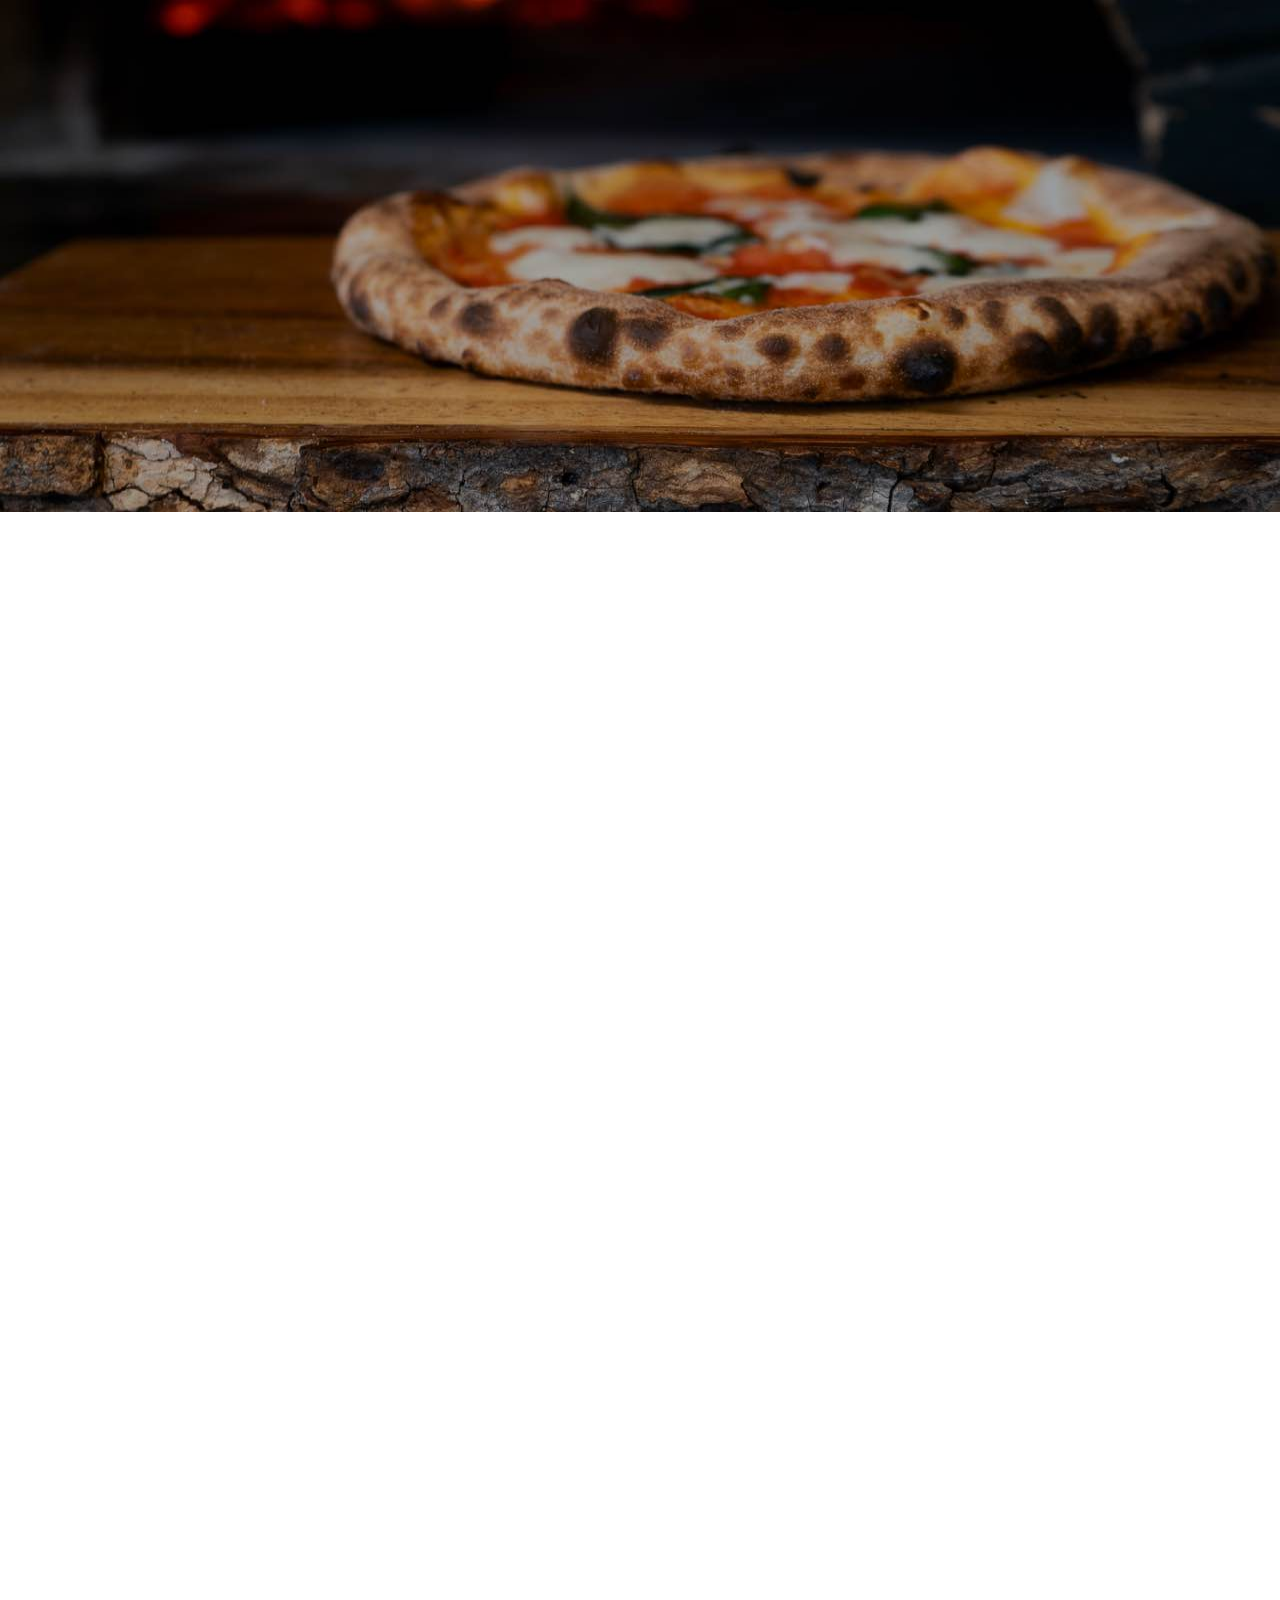
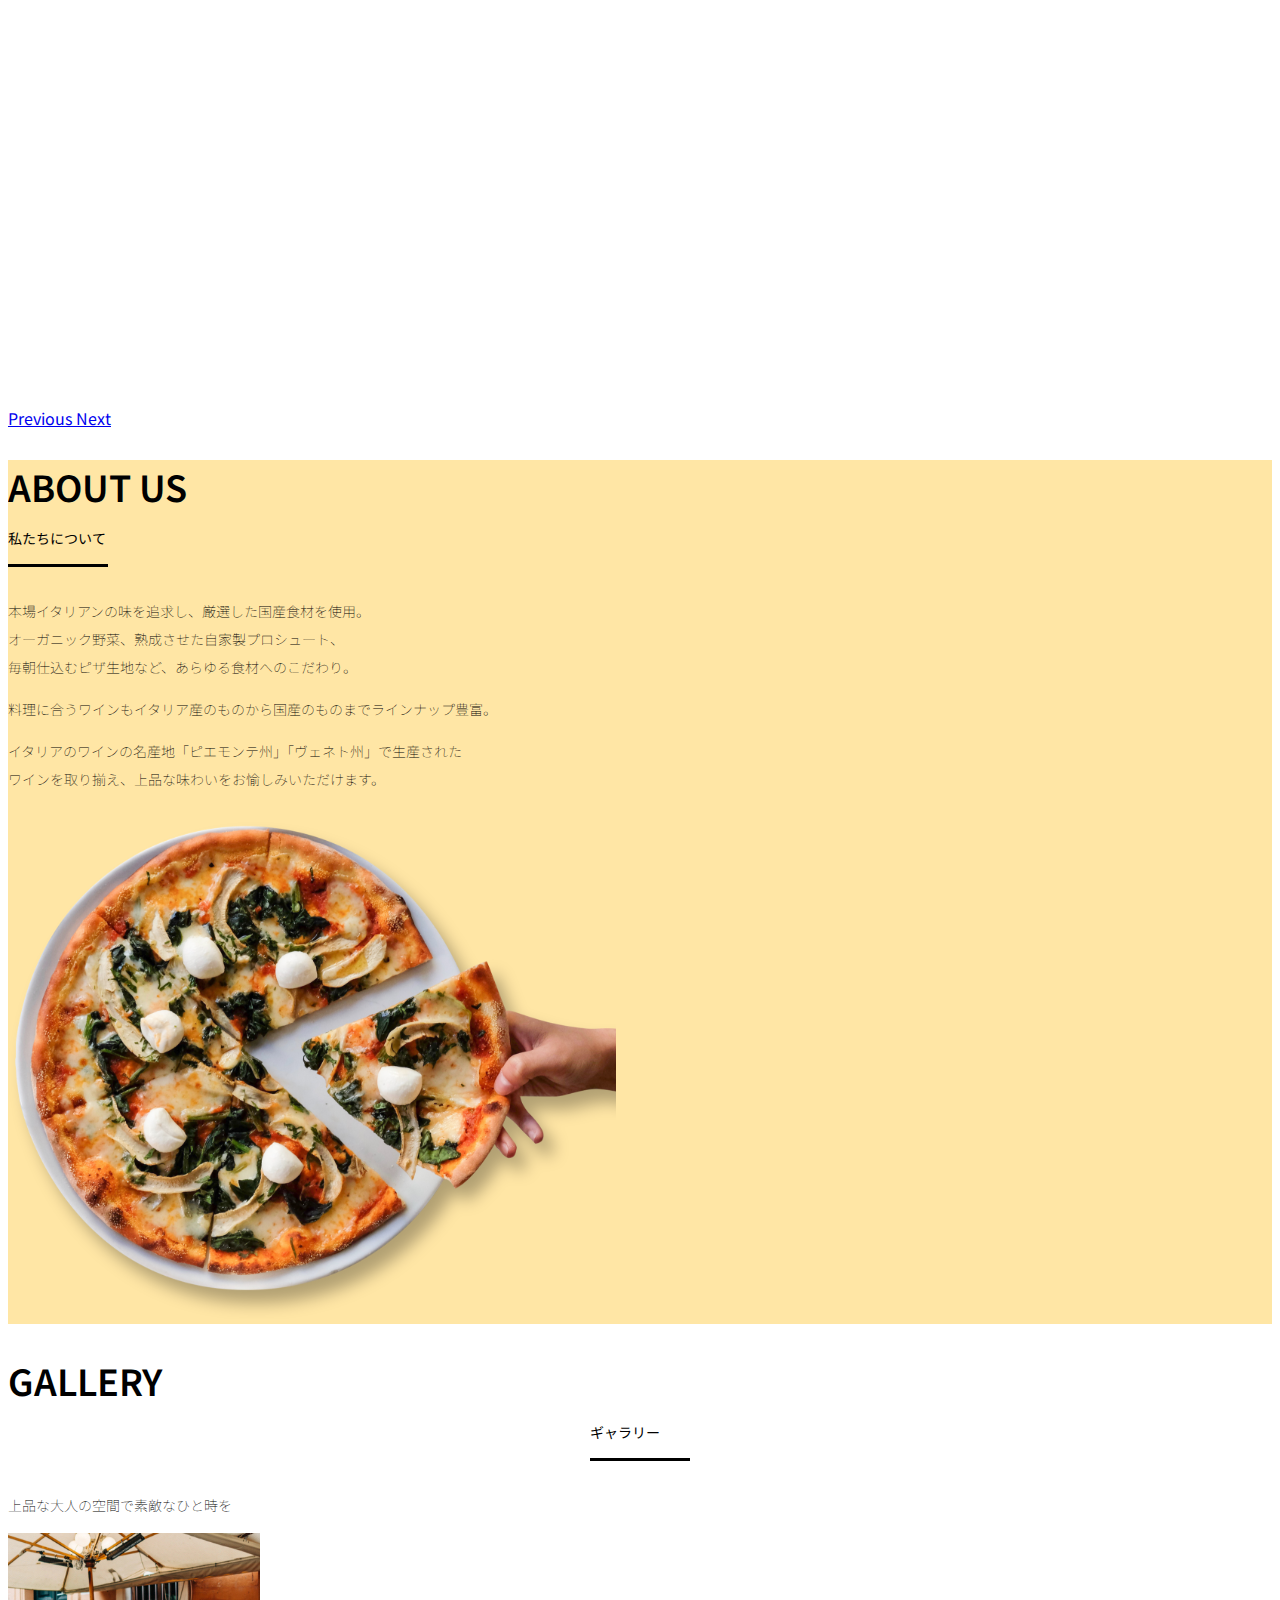
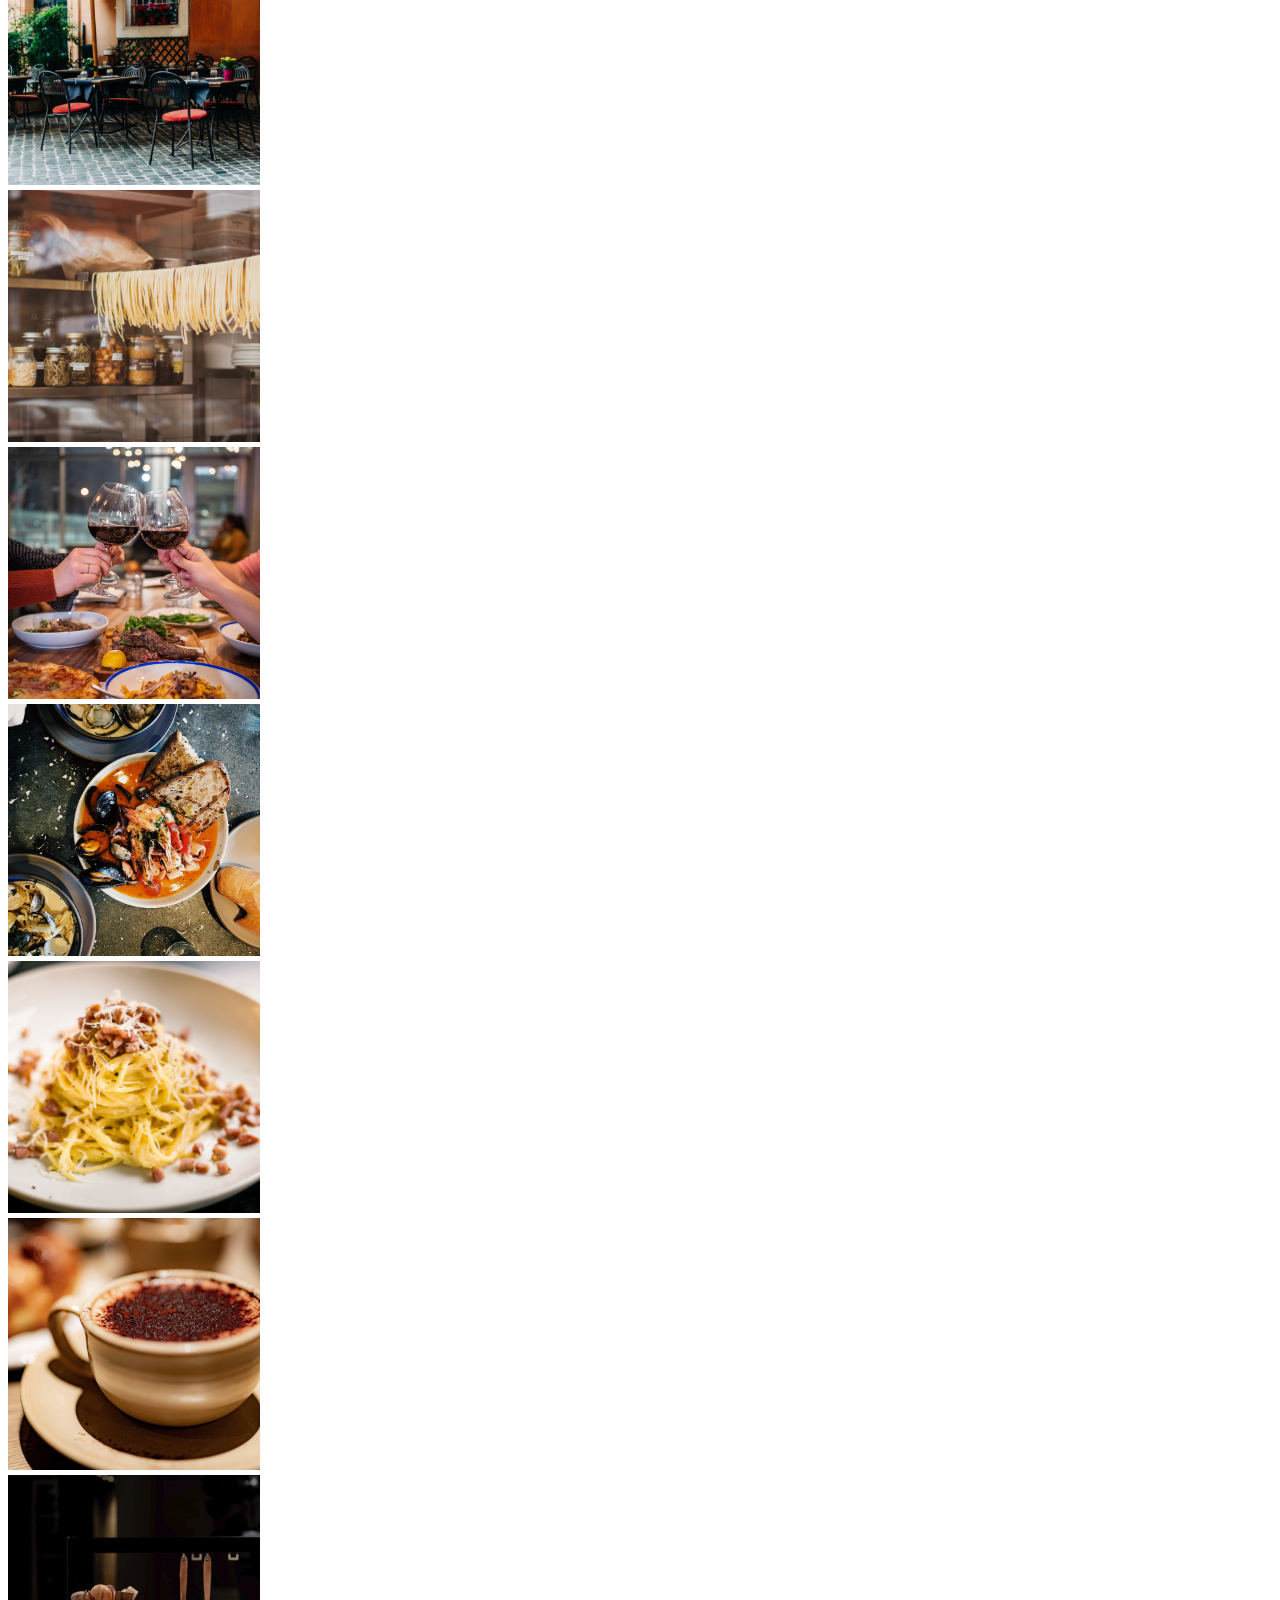
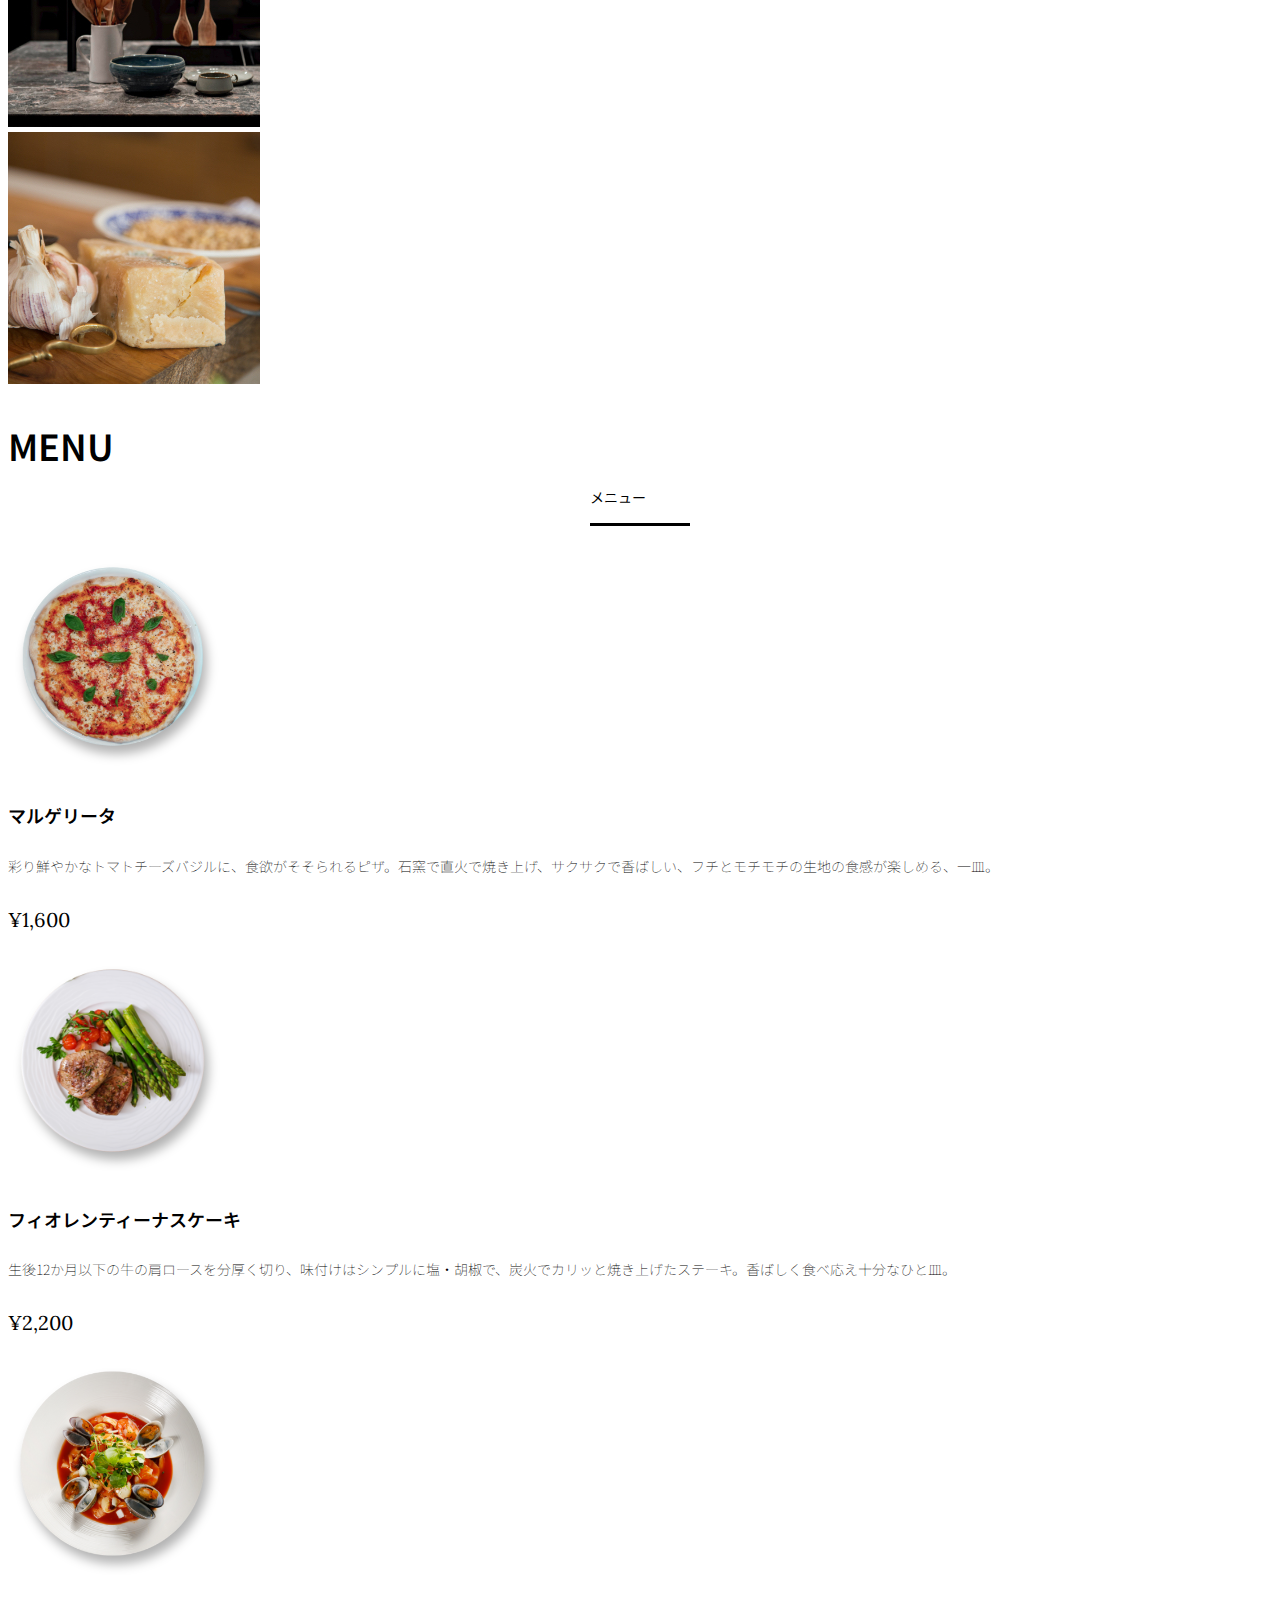
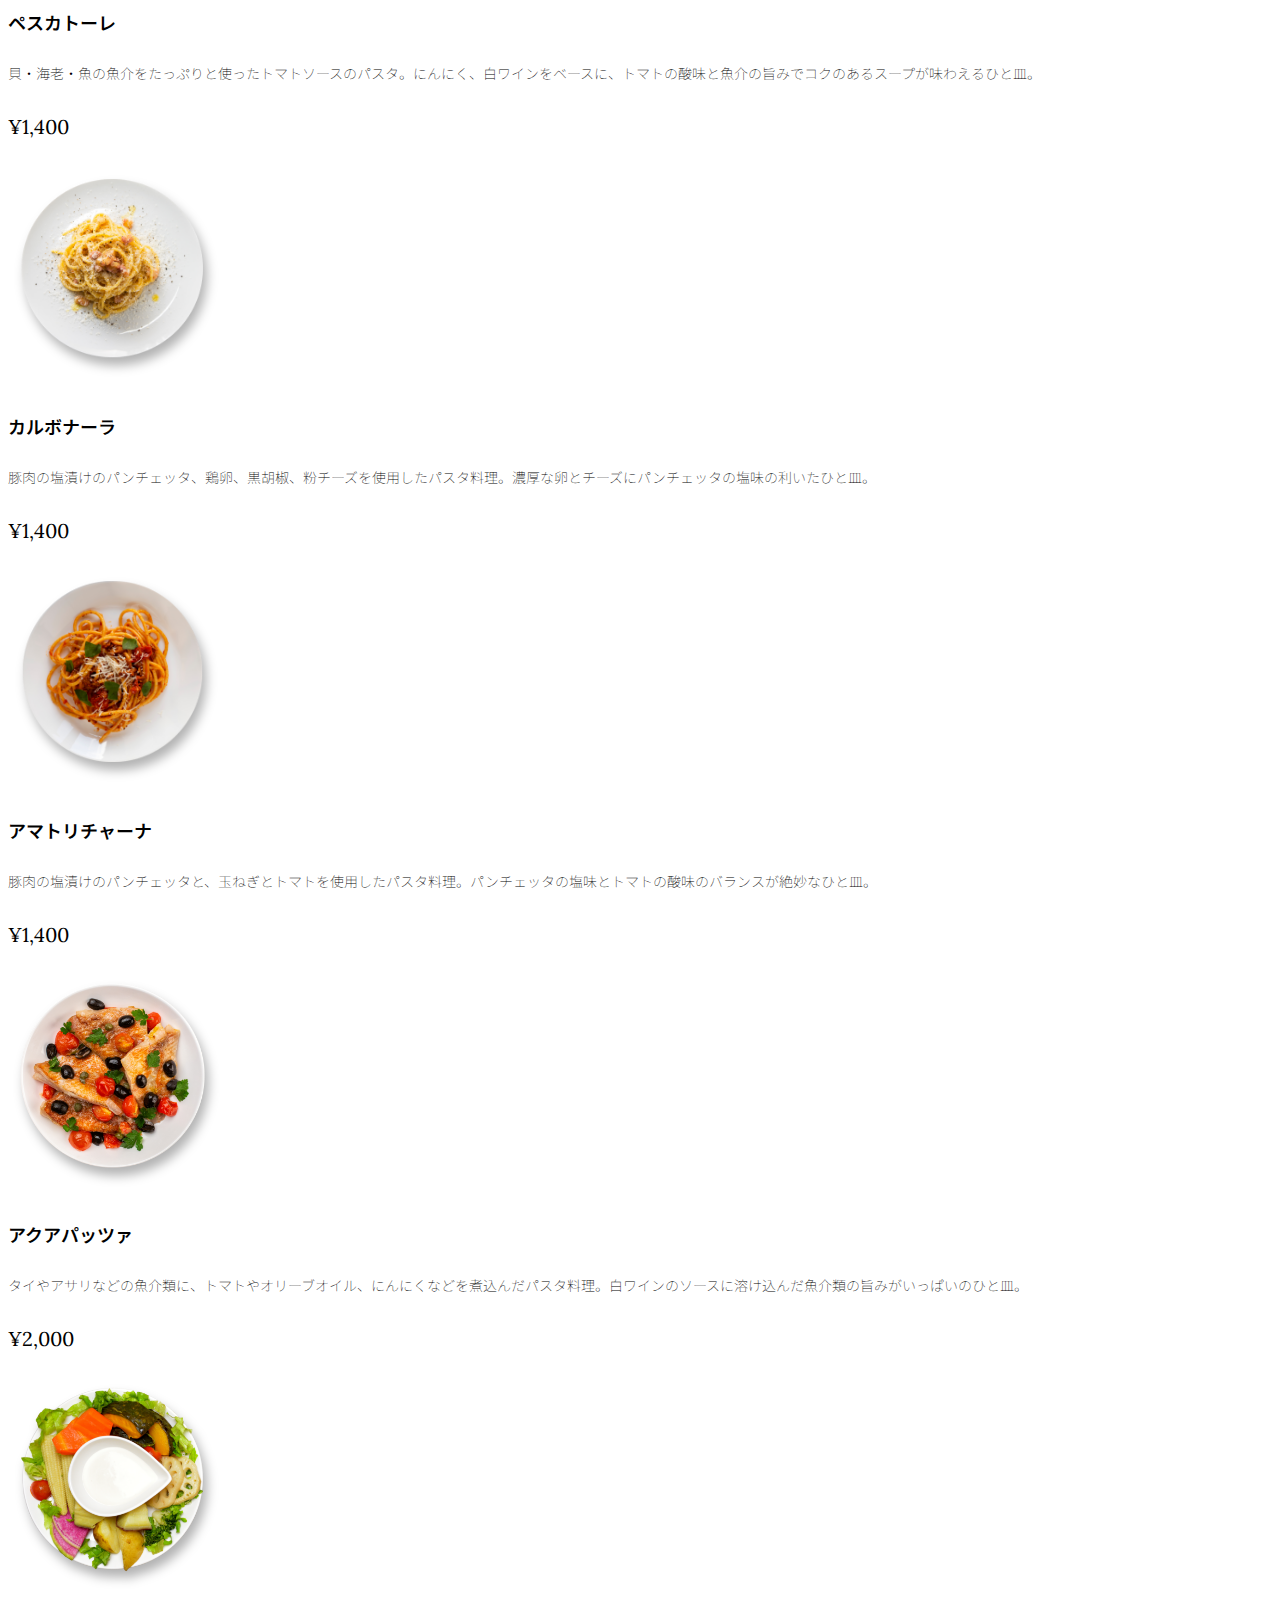
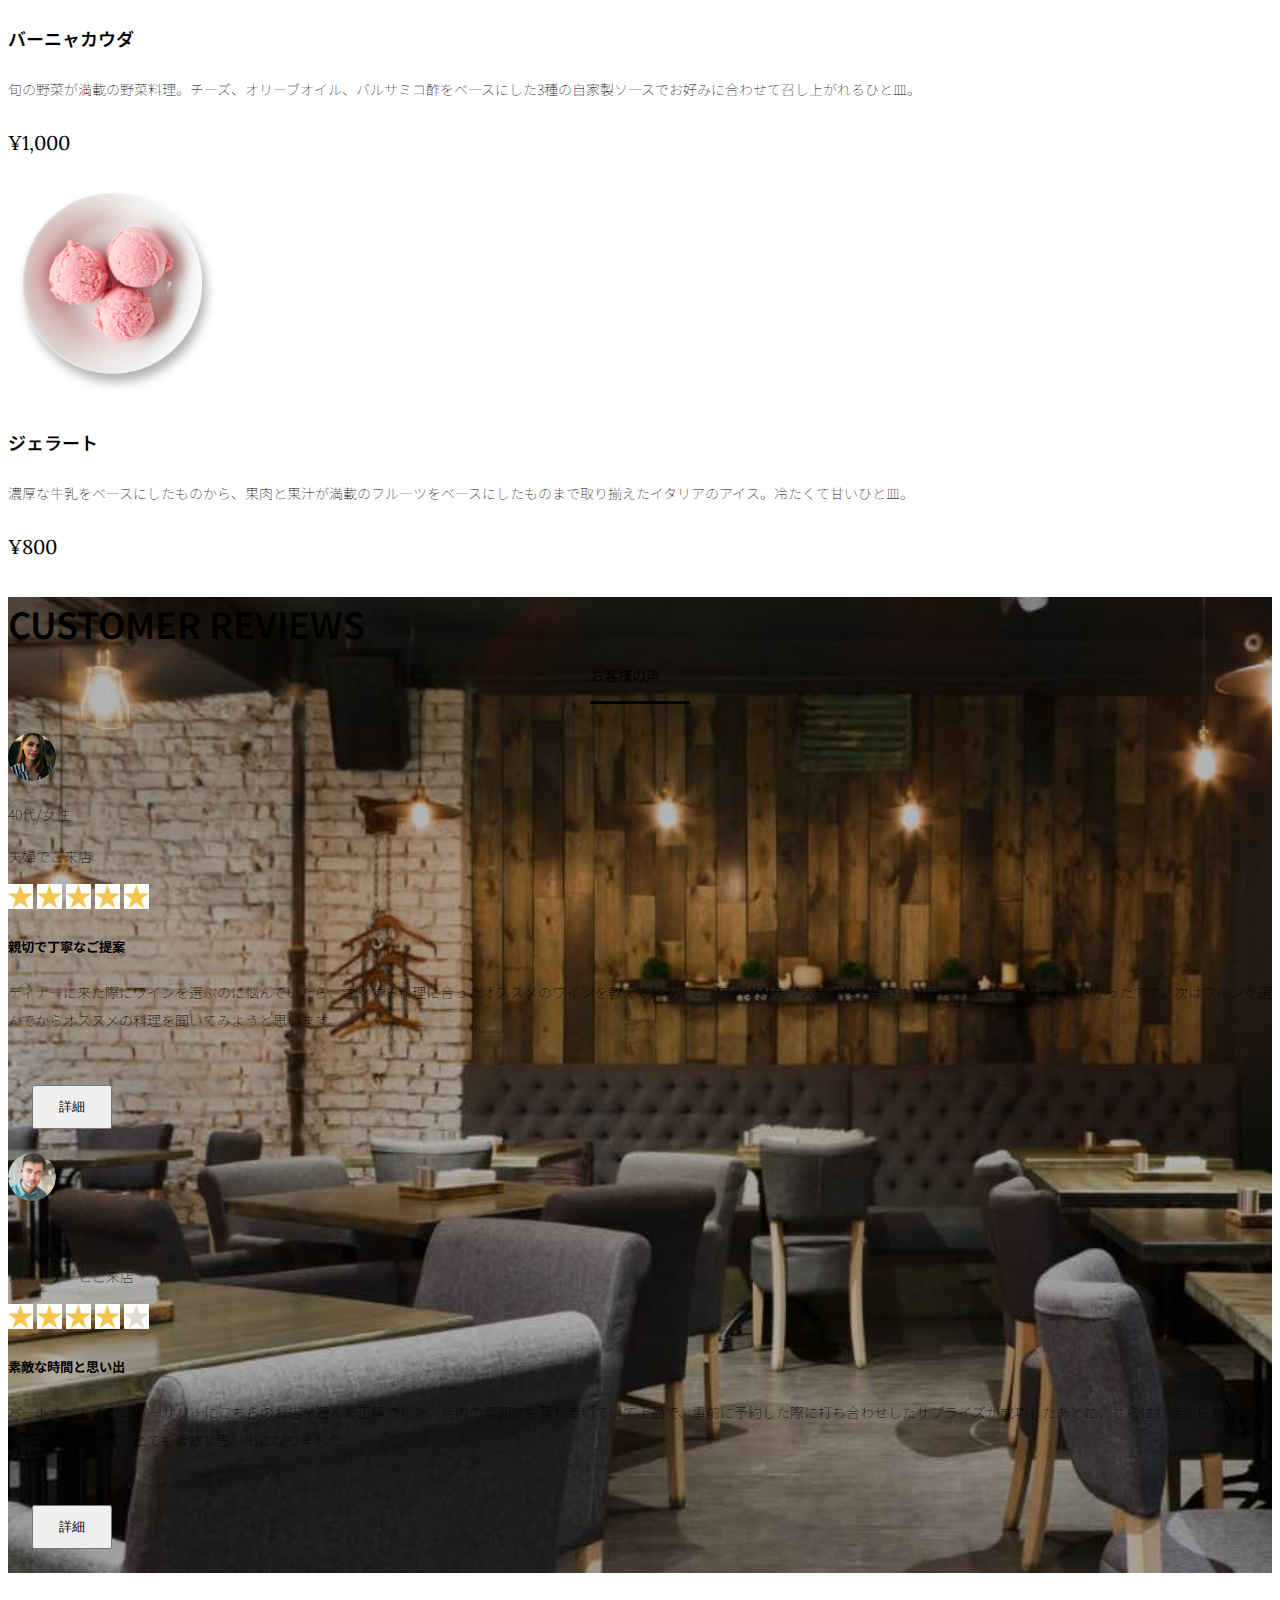
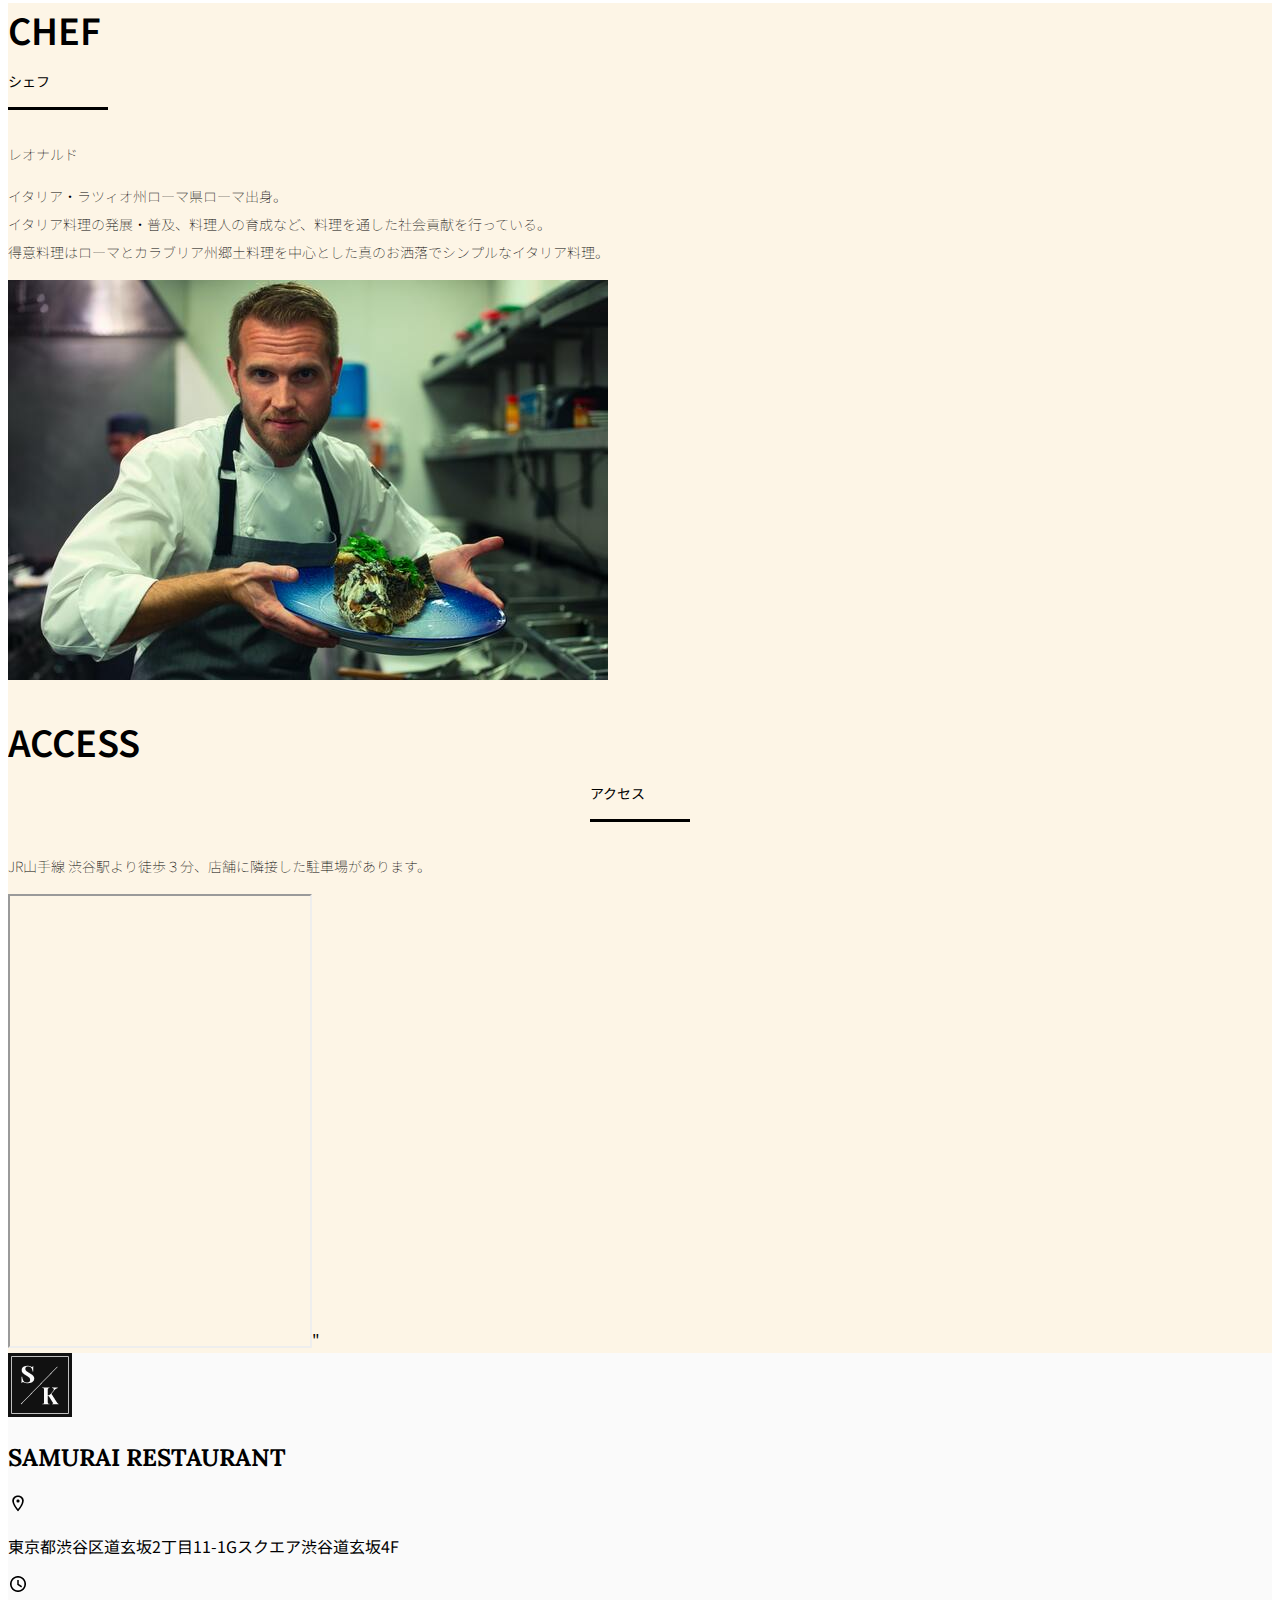
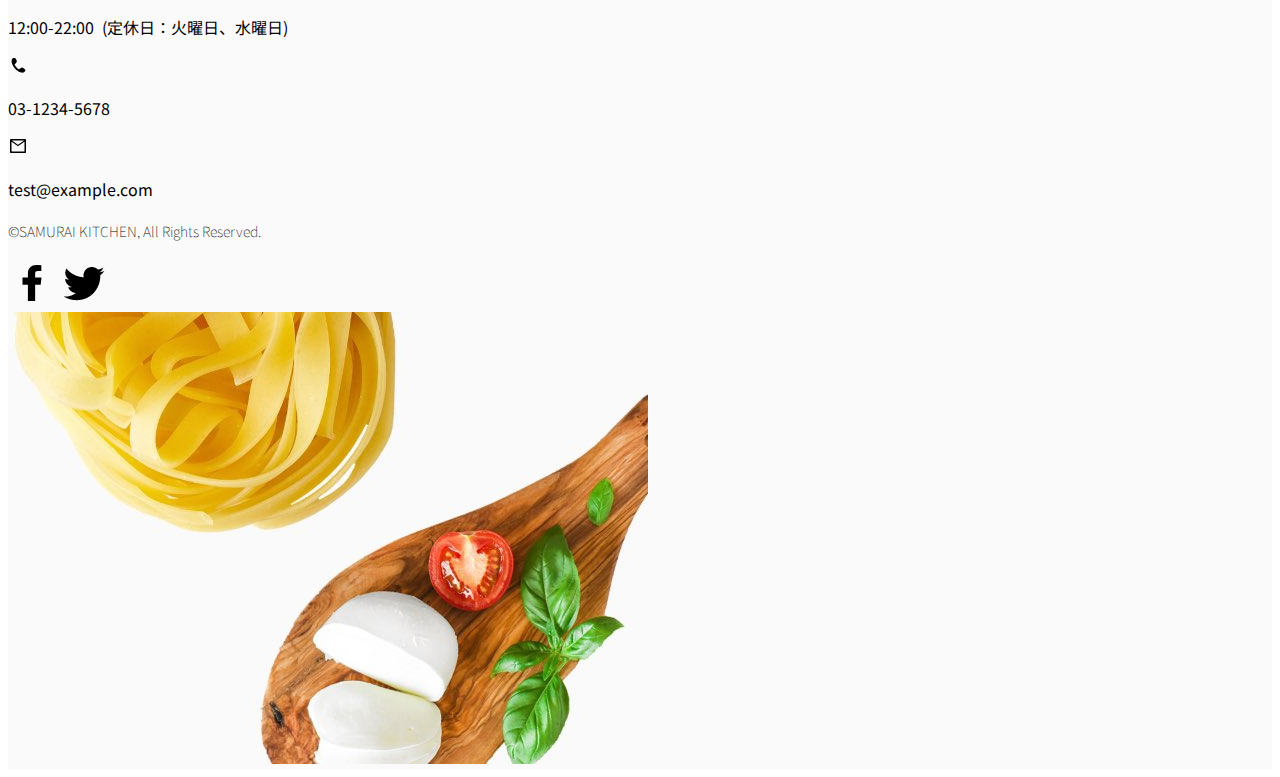
==== commit 5feff9fd: "Add files via upload" ====
--- a/kadai_015/index.html
+++ b/kadai_015/index.html
@@ -468,7 +468,7 @@
             <div class="py-5">
  
               <!-- 下方向にマージン（サイズ5） -->
-              <h2 class="section_title text-center chef mb-5">
+              <h2 class="section_title text-left chef mb-5">
                 CHEF
               </h2>
               <!-- 下方向にマージン（サイズ2） -->
--- a/kadai_015/stylesheet/style.css
+++ b/kadai_015/stylesheet/style.css
@@ -185,7 +185,7 @@
 }
 .chef::after {
   content: "シェフ";
-  margin: 0 auto;
+  margin: 0 ;
 }
 .section_title::after{
   display: block;
@@ -202,7 +202,7 @@
 /* ----------------------------------------------- アクセス */
 .access::after{
   content: "アクセス";
-  margin: 0 auto 0;
+  margin: 0 auto 0 ;
 }
 
 /* ----------------------------------------------- フッター */
